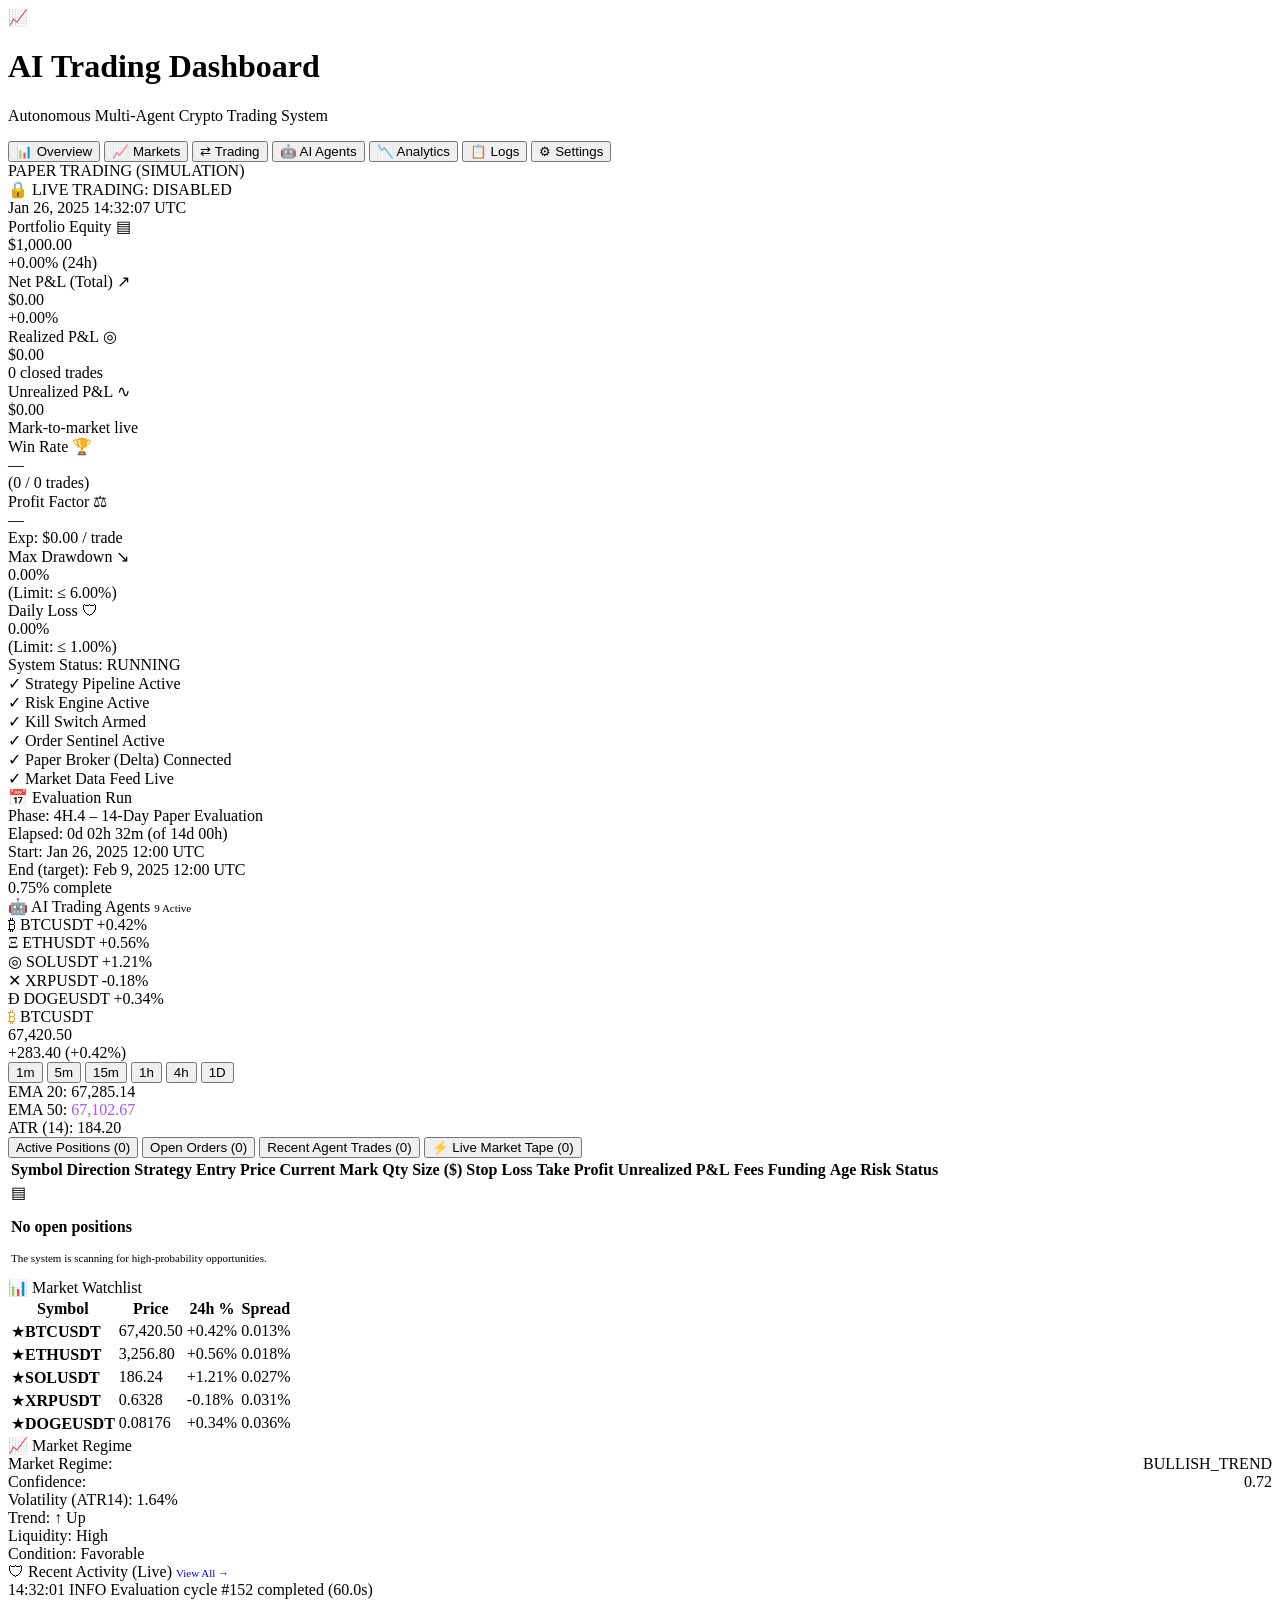
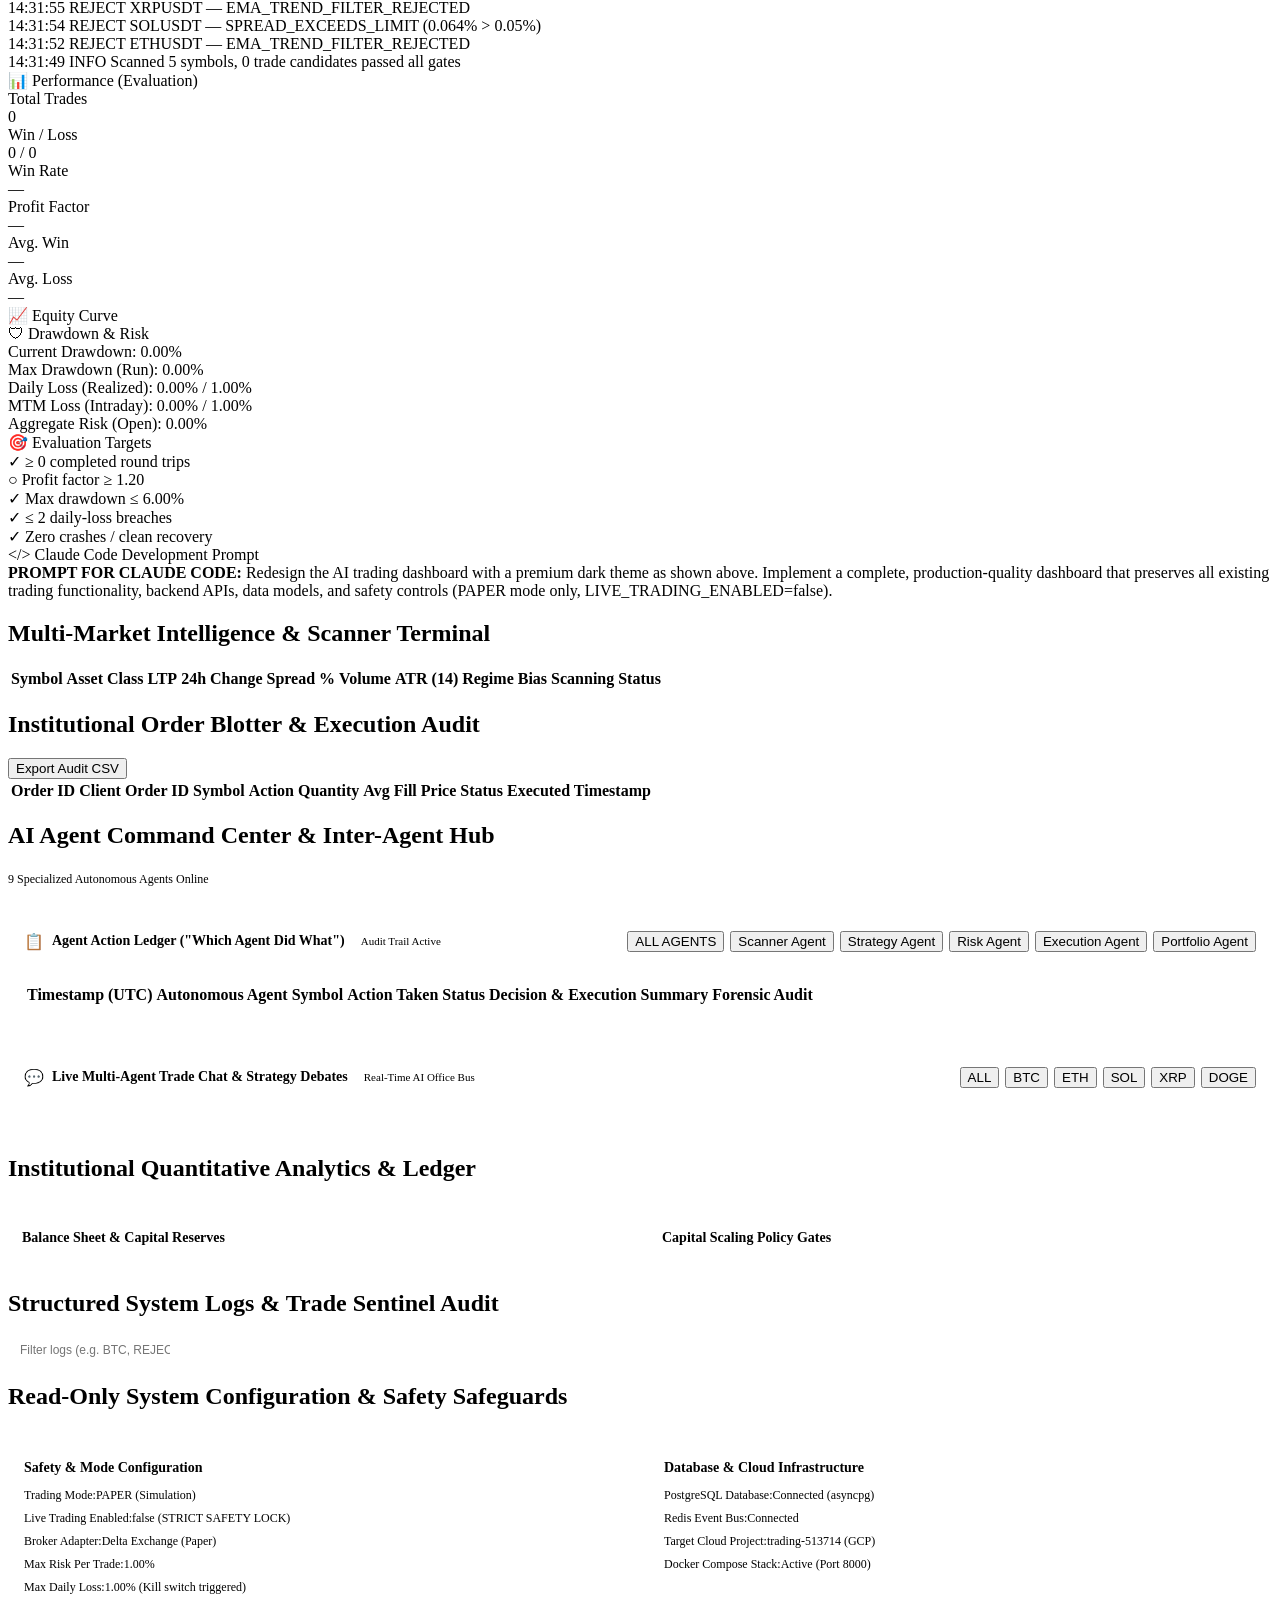
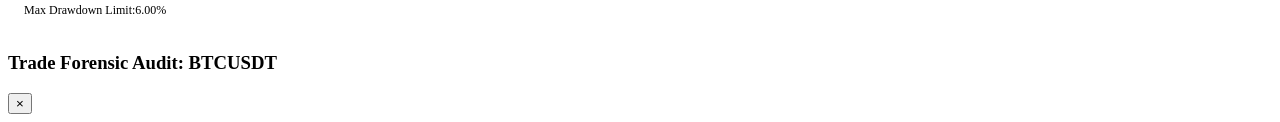
==== apps/dashboard/index.html @ 2ff3fbb0 "feat(agents): add Agent Action Ledger matrix showing which agent did what with forensic inspector" ====
<!DOCTYPE html>
<html lang="en">
<head>
  <meta charset="UTF-8">
  <meta name="viewport" content="width=device-width, initial-scale=1.0">
  <title>AI Trading Dashboard — Bloomberg Fintech Terminal</title>
  <link rel="preconnect" href="https://fonts.googleapis.com">
  <link rel="preconnect" href="https://fonts.gstatic.com" crossorigin>
  <link href="https://fonts.googleapis.com/css2?family=Outfit:wght@300;400;500;600;700;800&family=JetBrains+Mono:wght@400;500;600;700&display=swap" rel="stylesheet">
  <link rel="stylesheet" href="/static/style.css?v=4.0.0">
  <script src="/static/lightweight-charts.standalone.production.js"></script>
</head>
<body>

  <div class="terminal-container">

    <!-- 1. TOP NAVIGATION BAR -->
    <header class="top-navbar">
      <div class="brand-section">
        <div class="brand-icon">📈</div>
        <div class="brand-text">
          <h1>AI Trading Dashboard</h1>
          <p>Autonomous Multi-Agent Crypto Trading System</p>
        </div>
      </div>

      <nav class="nav-tabs">
        <button class="nav-tab active" data-tab="tab-overview">📊 Overview</button>
        <button class="nav-tab" data-tab="tab-markets">📈 Markets</button>
        <button class="nav-tab" data-tab="tab-trading">⇄ Trading</button>
        <button class="nav-tab" data-tab="tab-agents">🤖 AI Agents</button>
        <button class="nav-tab" data-tab="tab-analytics">📉 Analytics</button>
        <button class="nav-tab" data-tab="tab-logs">📋 Logs</button>
        <button class="nav-tab" data-tab="tab-settings">⚙ Settings</button>
      </nav>

      <div class="top-status-group">
        <div class="badge-safety-paper">
          <span class="status-dot green"></span>
          PAPER TRADING (SIMULATION)
        </div>
        <div class="badge-safety-live-disabled">
          🔒 LIVE TRADING: DISABLED
        </div>
        <div class="clock-display" id="utcClock">
          Jan 26, 2025 14:32:07 UTC
        </div>
      </div>
    </header>

    <!-- 2. TOP OVERVIEW METRICS ROW (8 KPI CARDS) -->
    <section class="metrics-row">
      <!-- 1. Portfolio Equity -->
      <div class="kpi-card">
        <div class="kpi-header">
          <span class="kpi-label">Portfolio Equity</span>
          <span class="kpi-icon text-green">▤</span>
        </div>
        <div class="kpi-value" id="kpiEquity">$1,000.00</div>
        <div class="kpi-subtext text-green" id="kpiEquityChange">+0.00% (24h)</div>
      </div>

      <!-- 2. Net P&L Total -->
      <div class="kpi-card">
        <div class="kpi-header">
          <span class="kpi-label">Net P&L (Total)</span>
          <span class="kpi-icon text-green">↗</span>
        </div>
        <div class="kpi-value text-green" id="kpiNetPnl">$0.00</div>
        <div class="kpi-subtext text-green" id="kpiNetPnlPct">+0.00%</div>
      </div>

      <!-- 3. Realized P&L -->
      <div class="kpi-card">
        <div class="kpi-header">
          <span class="kpi-label">Realized P&L</span>
          <span class="kpi-icon text-green">◎</span>
        </div>
        <div class="kpi-value" id="kpiRealizedPnl">$0.00</div>
        <div class="kpi-subtext" id="kpiClosedTradesCount">0 closed trades</div>
      </div>

      <!-- 4. Unrealized P&L -->
      <div class="kpi-card">
        <div class="kpi-header">
          <span class="kpi-label">Unrealized P&L</span>
          <span class="kpi-icon text-cyan">∿</span>
        </div>
        <div class="kpi-value" id="kpiUnrealizedPnl">$0.00</div>
        <div class="kpi-subtext" id="kpiMarkPriceFreshness">Mark-to-market live</div>
      </div>

      <!-- 5. Win Rate -->
      <div class="kpi-card">
        <div class="kpi-header">
          <span class="kpi-label">Win Rate</span>
          <span class="kpi-icon text-amber">🏆</span>
        </div>
        <div class="kpi-value" id="kpiWinRate">—</div>
        <div class="kpi-subtext" id="kpiWinLossRatio">(0 / 0 trades)</div>
      </div>

      <!-- 6. Profit Factor -->
      <div class="kpi-card">
        <div class="kpi-header">
          <span class="kpi-label">Profit Factor</span>
          <span class="kpi-icon text-cyan">⚖</span>
        </div>
        <div class="kpi-value" id="kpiProfitFactor">—</div>
        <div class="kpi-subtext" id="kpiExpectancy">Exp: $0.00 / trade</div>
      </div>

      <!-- 7. Max Drawdown -->
      <div class="kpi-card tint-red">
        <div class="kpi-header">
          <span class="kpi-label">Max Drawdown</span>
          <span class="kpi-icon text-red">↘</span>
        </div>
        <div class="kpi-value text-red" id="kpiMaxDrawdown">0.00%</div>
        <div class="kpi-subtext text-dim" id="kpiMaxDrawdownLimit">(Limit: ≤ 6.00%)</div>
      </div>

      <!-- 8. Daily Loss -->
      <div class="kpi-card tint-green">
        <div class="kpi-header">
          <span class="kpi-label">Daily Loss</span>
          <span class="kpi-icon text-green">🛡</span>
        </div>
        <div class="kpi-value text-green" id="kpiDailyLoss">0.00%</div>
        <div class="kpi-subtext text-dim" id="kpiDailyLossLimit">(Limit: ≤ 1.00%)</div>
      </div>
    </section>

    <!-- ======================================================================
         SCREEN 1: OVERVIEW TAB (BLOOMBERG MASTER TERMINAL)
         ====================================================================== -->
    <div id="tab-overview" class="module-screen active" style="padding:0; background:transparent; border:none;">
      
      <div class="workspace-grid">
        
        <!-- LEFT COLUMN -->
        <aside class="col-left">
          
          <!-- System Status Checklist -->
          <div class="panel-card">
            <div class="panel-header">
              <span class="panel-title">
                <span class="status-dot green"></span> System Status: <span class="text-green" id="lblSysStatus">RUNNING</span>
              </span>
            </div>
            <div class="checklist-group">
              <div class="check-item">
                <span class="check-label">✓ Strategy Pipeline</span>
                <span class="check-status text-green">Active</span>
              </div>
              <div class="check-item">
                <span class="check-label">✓ Risk Engine</span>
                <span class="check-status text-green">Active</span>
              </div>
              <div class="check-item">
                <span class="check-label">✓ Kill Switch</span>
                <span class="check-status text-green">Armed</span>
              </div>
              <div class="check-item">
                <span class="check-label">✓ Order Sentinel</span>
                <span class="check-status text-green">Active</span>
              </div>
              <div class="check-item">
                <span class="check-label">✓ Paper Broker (Delta)</span>
                <span class="check-status text-green">Connected</span>
              </div>
              <div class="check-item">
                <span class="check-label">✓ Market Data Feed</span>
                <span class="check-status text-green">Live</span>
              </div>
            </div>
          </div>

          <!-- Evaluation Run -->
          <div class="panel-card">
            <div class="panel-header">
              <span class="panel-title">📅 Evaluation Run</span>
            </div>
            <div class="eval-body">
              <div class="eval-metric-row">
                <span class="eval-label">Phase:</span>
                <span class="eval-val" id="evalPhase">4H.4 – 14-Day Paper Evaluation</span>
              </div>
              <div class="eval-metric-row">
                <span class="eval-label">Elapsed:</span>
                <span class="eval-val" id="evalElapsed">0d 02h 32m (of 14d 00h)</span>
              </div>
              <div class="eval-metric-row">
                <span class="eval-label">Start:</span>
                <span class="eval-val" id="evalStart">Jan 26, 2025 12:00 UTC</span>
              </div>
              <div class="eval-metric-row">
                <span class="eval-label">End (target):</span>
                <span class="eval-val" id="evalEnd">Feb 9, 2025 12:00 UTC</span>
              </div>
              <div class="progress-track">
                <div class="progress-fill" id="evalProgressBar" style="width: 0.75%;"></div>
              </div>
              <div class="progress-label" id="evalProgressLabel">0.75% complete</div>
            </div>
          </div>

          <!-- AI Trading Agents -->
          <div class="panel-card">
            <div class="panel-header">
              <span class="panel-title">🤖 AI Trading Agents</span>
              <span class="text-dim" style="font-size: 11px;" id="agentCountBadge">9 Active</span>
            </div>
            <div class="agents-mini-list" id="agentsMiniContainer">
              <!-- Rendered via JS -->
            </div>
          </div>

        </aside>

        <!-- CENTER COLUMN (CHART & POSITIONS) -->
        <main class="col-center">

          <!-- Ticker Selector Pills Bar -->
          <div class="ticker-pills-bar" id="tickerPillsBar">
            <div class="ticker-pill active" data-symbol="BTCUSDT">
              <span>₿ BTCUSDT</span>
              <span class="text-green">+0.42%</span>
            </div>
            <div class="ticker-pill" data-symbol="ETHUSDT">
              <span>Ξ ETHUSDT</span>
              <span class="text-green">+0.56%</span>
            </div>
            <div class="ticker-pill" data-symbol="SOLUSDT">
              <span>◎ SOLUSDT</span>
              <span class="text-green">+1.21%</span>
            </div>
            <div class="ticker-pill" data-symbol="XRPUSDT">
              <span>✕ XRPUSDT</span>
              <span class="text-red">-0.18%</span>
            </div>
            <div class="ticker-pill" data-symbol="DOGEUSDT">
              <span>Ð DOGEUSDT</span>
              <span class="text-green">+0.34%</span>
            </div>
          </div>

          <!-- Interactive Candlestick Chart Card -->
          <div class="chart-card">
            <div class="chart-header">
              <div class="chart-title-area">
                <div class="chart-symbol" id="chartSymbolDisplay">
                  <span style="color:#f59e0b;">₿</span> BTCUSDT
                </div>
                <div class="chart-price" id="chartLivePrice">67,420.50</div>
                <div class="chart-change" id="chartLiveChange">+283.40 (+0.42%)</div>
              </div>
              <div class="chart-controls">
                <div class="timeframe-group">
                  <button class="tf-btn" data-tf="1m">1m</button>
                  <button class="tf-btn active" data-tf="5m">5m</button>
                  <button class="tf-btn" data-tf="15m">15m</button>
                  <button class="tf-btn" data-tf="1h">1h</button>
                  <button class="tf-btn" data-tf="4h">4h</button>
                  <button class="tf-btn" data-tf="1d">1D</button>
                </div>
              </div>
            </div>

            <!-- Chart Technical Indicator Legend -->
            <div class="chart-legend">
              <div class="legend-item">
                <span class="legend-color" style="background:#06b6d4;"></span>
                <span>EMA 20:</span>
                <span class="text-cyan" id="legendEma20">67,285.14</span>
              </div>
              <div class="legend-item">
                <span class="legend-color" style="background:#a855f7;"></span>
                <span>EMA 50:</span>
                <span style="color:#a855f7;" id="legendEma50">67,102.67</span>
              </div>
              <div class="legend-item">
                <span>ATR (14):</span>
                <span class="text-muted" id="legendAtr14">184.20</span>
              </div>
            </div>

            <!-- Lightweight Charts Container -->
            <div id="candlestickChartContainer"></div>
          </div>

          <!-- Positions & Orders Tabbed Card -->
          <div class="trading-table-card">
            <div class="table-tabs-header">
              <div class="table-tabs">
                <button class="tab-btn active" data-subtab="positions">Active Positions (<span id="countActivePos">0</span>)</button>
                <button class="tab-btn" data-subtab="open-orders">Open Orders (<span id="countOpenOrders">0</span>)</button>
                <button class="tab-btn" data-subtab="recent-trades">Recent Agent Trades (<span id="countRecentTrades">0</span>)</button>
                <button class="tab-btn" data-subtab="market-trades">⚡ Live Market Tape (<span id="countMarketTrades">0</span>)</button>
              </div>
            </div>

            <div class="table-responsive">
              <!-- 1. Positions Subtab -->
              <div id="subtab-positions" class="subtab-content active">
                <table class="fintech-table">
                  <thead>
                    <tr>
                      <th>Symbol</th>
                      <th>Direction</th>
                      <th>Strategy</th>
                      <th>Entry Price</th>
                      <th>Current Mark</th>
                      <th>Qty</th>
                      <th>Size ($)</th>
                      <th>Stop Loss</th>
                      <th>Take Profit</th>
                      <th>Unrealized P&L</th>
                      <th>Fees</th>
                      <th>Funding</th>
                      <th>Age</th>
                      <th>Risk Status</th>
                    </tr>
                  </thead>
                  <tbody id="positionsTableBody">
                    <tr>
                      <td colspan="14">
                        <div class="empty-state">
                          <div class="empty-state-icon">▤</div>
                          <p><strong>No open positions</strong></p>
                          <p style="font-size:11px;">The system is scanning for high-probability opportunities.</p>
                        </div>
                      </td>
                    </tr>
                  </tbody>
                </table>
              </div>

              <!-- 2. Open Orders Subtab -->
              <div id="subtab-open-orders" class="subtab-content" style="display:none;">
                <table class="fintech-table">
                  <thead>
                    <tr>
                      <th>Order ID</th>
                      <th>Symbol</th>
                      <th>Type</th>
                      <th>Side</th>
                      <th>Quantity</th>
                      <th>Limit Price</th>
                      <th>Status</th>
                      <th>Time Placed</th>
                    </tr>
                  </thead>
                  <tbody id="openOrdersTableBody">
                    <tr><td colspan="8" style="text-align:center; padding:24px; color:var(--text-dim);">No open resting protective orders.</td></tr>
                  </tbody>
                </table>
              </div>

              <!-- 3. Recent Trades Subtab -->
              <div id="subtab-recent-trades" class="subtab-content" style="display:none;">
                <table class="fintech-table">
                  <thead>
                    <tr>
                      <th>Trade ID</th>
                      <th>Symbol</th>
                      <th>Side</th>
                      <th>Qty</th>
                      <th>Entry Price</th>
                      <th>Exit Price</th>
                      <th>Exit Reason</th>
                      <th>Net P&L</th>
                      <th>Completed Time</th>
                    </tr>
                  </thead>
                  <tbody id="recentTradesTableBody">
                    <!-- Populated via JS -->
                  </tbody>
                </table>
              </div>

              <!-- 4. Real-Time Market Trades Tape Subtab -->
              <div id="subtab-market-trades" class="subtab-content" style="display:none;">
                <table class="fintech-table">
                  <thead>
                    <tr>
                      <th>Time (UTC)</th>
                      <th>Symbol</th>
                      <th>Side</th>
                      <th>Trade Price ($)</th>
                      <th>Quantity</th>
                      <th>Trade Value ($)</th>
                      <th>Exchange ID</th>
                    </tr>
                  </thead>
                  <tbody id="marketTradesTableBody">
                    <!-- Streamed in real-time -->
                  </tbody>
                </table>
              </div>
            </div>
          </div>

        </main>

        <!-- RIGHT COLUMN (WATCHLIST, REGIME, LIVE STREAM) -->
        <aside class="col-right">

          <!-- Market Watchlist -->
          <div class="panel-card">
            <div class="panel-header">
              <span class="panel-title">📊 Market Watchlist</span>
            </div>
            <table class="watchlist-table">
              <thead>
                <tr>
                  <th>Symbol</th>
                  <th>Price</th>
                  <th>24h %</th>
                  <th>Spread</th>
                </tr>
              </thead>
              <tbody id="watchlistTableBody">
                <tr data-symbol="BTCUSDT">
                  <td><span class="star-icon">★</span><strong>BTCUSDT</strong></td>
                  <td id="watchPriceBTC">67,420.50</td>
                  <td class="text-green" id="watchChangeBTC">+0.42%</td>
                  <td class="text-dim">0.013%</td>
                </tr>
                <tr data-symbol="ETHUSDT">
                  <td><span class="star-icon">★</span><strong>ETHUSDT</strong></td>
                  <td id="watchPriceETH">3,256.80</td>
                  <td class="text-green" id="watchChangeETH">+0.56%</td>
                  <td class="text-dim">0.018%</td>
                </tr>
                <tr data-symbol="SOLUSDT">
                  <td><span class="star-icon">★</span><strong>SOLUSDT</strong></td>
                  <td id="watchPriceSOL">186.24</td>
                  <td class="text-green" id="watchChangeSOL">+1.21%</td>
                  <td class="text-dim">0.027%</td>
                </tr>
                <tr data-symbol="XRPUSDT">
                  <td><span class="star-icon">★</span><strong>XRPUSDT</strong></td>
                  <td id="watchPriceXRP">0.6328</td>
                  <td class="text-red" id="watchChangeXRP">-0.18%</td>
                  <td class="text-dim">0.031%</td>
                </tr>
                <tr data-symbol="DOGEUSDT">
                  <td><span class="star-icon">★</span><strong>DOGEUSDT</strong></td>
                  <td id="watchPriceDOGE">0.08176</td>
                  <td class="text-green" id="watchChangeDOGE">+0.34%</td>
                  <td class="text-dim">0.036%</td>
                </tr>
              </tbody>
            </table>
          </div>

          <!-- Market Regime -->
          <div class="panel-card">
            <div class="panel-header">
              <span class="panel-title">📈 Market Regime</span>
            </div>
            <div class="regime-body">
              <div style="display:flex; justify-content:space-between; align-items:center;">
                <span class="eval-label">Market Regime:</span>
                <span class="regime-badge" id="regimeBadge">BULLISH_TREND</span>
              </div>
              <div style="display:flex; justify-content:space-between; align-items:center;">
                <span class="eval-label">Confidence:</span>
                <span class="eval-val" id="regimeConfidence">0.72</span>
              </div>
              <div class="regime-grid">
                <div class="regime-stat">
                  <span class="regime-stat-lbl">Volatility (ATR14):</span>
                  <span class="regime-stat-val" id="regimeVolatility">1.64%</span>
                </div>
                <div class="regime-stat">
                  <span class="regime-stat-lbl">Trend:</span>
                  <span class="regime-stat-val text-green" id="regimeTrend">↑ Up</span>
                </div>
                <div class="regime-stat">
                  <span class="regime-stat-lbl">Liquidity:</span>
                  <span class="regime-stat-val" id="regimeLiquidity">High</span>
                </div>
                <div class="regime-stat">
                  <span class="regime-stat-lbl">Condition:</span>
                  <span class="regime-stat-val text-green" id="regimeCondition">Favorable</span>
                </div>
              </div>
            </div>
          </div>

          <!-- Recent Activity (Live) -->
          <div class="panel-card">
            <div class="panel-header">
              <span class="panel-title">🛡 Recent Activity (Live)</span>
              <a href="#" class="text-cyan" style="font-size:11px; text-decoration:none;" id="btnViewAllActivity">View All →</a>
            </div>
            <div class="activity-stream" id="recentActivityStream">
              <div class="activity-item">
                <span class="activity-time">14:32:01</span>
                <span class="activity-tag info">INFO</span>
                <span class="activity-msg">Evaluation cycle #152 completed (60.0s)</span>
              </div>
              <div class="activity-item">
                <span class="activity-time">14:31:55</span>
                <span class="activity-tag reject">REJECT</span>
                <span class="activity-msg">XRPUSDT — EMA_TREND_FILTER_REJECTED</span>
              </div>
              <div class="activity-item">
                <span class="activity-time">14:31:54</span>
                <span class="activity-tag reject">REJECT</span>
                <span class="activity-msg">SOLUSDT — SPREAD_EXCEEDS_LIMIT (0.064% > 0.05%)</span>
              </div>
              <div class="activity-item">
                <span class="activity-time">14:31:52</span>
                <span class="activity-tag reject">REJECT</span>
                <span class="activity-msg">ETHUSDT — EMA_TREND_FILTER_REJECTED</span>
              </div>
              <div class="activity-item">
                <span class="activity-time">14:31:49</span>
                <span class="activity-tag info">INFO</span>
                <span class="activity-msg">Scanned 5 symbols, 0 trade candidates passed all gates</span>
              </div>
            </div>
          </div>

        </aside>

      </div>

      <!-- BOTTOM ROW (4 METRIC & EVALUATION CARDS) -->
      <section class="bottom-grid">
        
        <!-- 1. Performance (Evaluation) -->
        <div class="panel-card">
          <div class="panel-header">
            <span class="panel-title">📊 Performance (Evaluation)</span>
          </div>
          <div class="bottom-stat-grid">
            <div class="bottom-stat-box">
              <div class="bottom-stat-lbl">Total Trades</div>
              <div class="bottom-stat-val" id="perfTotalTrades">0</div>
            </div>
            <div class="bottom-stat-box">
              <div class="bottom-stat-lbl">Win / Loss</div>
              <div class="bottom-stat-val" id="perfWinLoss">0 / 0</div>
            </div>
            <div class="bottom-stat-box">
              <div class="bottom-stat-lbl">Win Rate</div>
              <div class="bottom-stat-val" id="perfWinRate">—</div>
            </div>
            <div class="bottom-stat-box">
              <div class="bottom-stat-lbl">Profit Factor</div>
              <div class="bottom-stat-val" id="perfProfitFactor">—</div>
            </div>
            <div class="bottom-stat-box">
              <div class="bottom-stat-lbl">Avg. Win</div>
              <div class="bottom-stat-val" id="perfAvgWin">—</div>
            </div>
            <div class="bottom-stat-box">
              <div class="bottom-stat-lbl">Avg. Loss</div>
              <div class="bottom-stat-val" id="perfAvgLoss">—</div>
            </div>
          </div>
        </div>

        <!-- 2. Equity Curve -->
        <div class="panel-card">
          <div class="panel-header">
            <span class="panel-title">📈 Equity Curve</span>
          </div>
          <div id="equityCurveContainer"></div>
        </div>

        <!-- 3. Drawdown & Risk -->
        <div class="panel-card">
          <div class="panel-header">
            <span class="panel-title">🛡 Drawdown & Risk</span>
          </div>
          <div class="risk-breakdown-list">
            <div class="risk-row">
              <span class="eval-label">Current Drawdown:</span>
              <span class="risk-val text-green" id="riskCurrentDd">0.00%</span>
            </div>
            <div class="risk-row">
              <span class="eval-label">Max Drawdown (Run):</span>
              <span class="risk-val text-green" id="riskMaxDd">0.00%</span>
            </div>
            <div class="risk-row">
              <span class="eval-label">Daily Loss (Realized):</span>
              <span class="risk-val text-green" id="riskDailyRealized">0.00% / 1.00%</span>
            </div>
            <div class="risk-row">
              <span class="eval-label">MTM Loss (Intraday):</span>
              <span class="risk-val text-green" id="riskMtmIntraday">0.00% / 1.00%</span>
            </div>
            <div class="risk-row">
              <span class="eval-label">Aggregate Risk (Open):</span>
              <span class="risk-val" id="riskAggregateOpen">0.00%</span>
            </div>
          </div>
        </div>

        <!-- 4. Evaluation Targets -->
        <div class="panel-card">
          <div class="panel-header">
            <span class="panel-title">🎯 Evaluation Targets</span>
          </div>
          <div class="targets-checklist">
            <div class="target-row">
              <span class="circle-check pass">✓</span>
              <span>≥ 0 completed round trips</span>
            </div>
            <div class="target-row">
              <span class="circle-check pending">○</span>
              <span>Profit factor ≥ 1.20</span>
            </div>
            <div class="target-row">
              <span class="circle-check pass">✓</span>
              <span>Max drawdown ≤ 6.00%</span>
            </div>
            <div class="target-row">
              <span class="circle-check pass">✓</span>
              <span>≤ 2 daily-loss breaches</span>
            </div>
            <div class="target-row">
              <span class="circle-check pass">✓</span>
              <span>Zero crashes / clean recovery</span>
            </div>
          </div>
        </div>

      </section>

      <!-- Bottom Claude Code Prompt Reference Box -->
      <div class="prompt-box">
        <div class="prompt-icon-area">
          <span>&lt;/&gt;</span>
          <span>Claude Code Development Prompt</span>
        </div>
        <div class="prompt-text">
          <strong>PROMPT FOR CLAUDE CODE:</strong> Redesign the AI trading dashboard with a premium dark theme as shown above. Implement a complete, production-quality dashboard that preserves all existing trading functionality, backend APIs, data models, and safety controls (PAPER mode only, LIVE_TRADING_ENABLED=false).
        </div>
      </div>

    </div>

    <!-- ======================================================================
         SCREEN 2: MARKETS TAB
         ====================================================================== -->
    <div id="tab-markets" class="module-screen">
      <div class="module-header">
        <h2>Multi-Market Intelligence & Scanner Terminal</h2>
      </div>
      <div class="table-responsive">
        <table class="fintech-table" id="fullMarketsTable">
          <thead>
            <tr>
              <th>Symbol</th>
              <th>Asset Class</th>
              <th>LTP</th>
              <th>24h Change</th>
              <th>Spread %</th>
              <th>Volume</th>
              <th>ATR (14)</th>
              <th>Regime Bias</th>
              <th>Scanning Status</th>
            </tr>
          </thead>
          <tbody id="fullMarketsTableBody">
            <!-- Populated via JS -->
          </tbody>
        </table>
      </div>
    </div>

    <!-- ======================================================================
         SCREEN 3: TRADING & EXECUTION TAB
         ====================================================================== -->
    <div id="tab-trading" class="module-screen">
      <div class="module-header">
        <h2>Institutional Order Blotter & Execution Audit</h2>
        <button class="nav-tab active" id="btnExportOrdersCsv">Export Audit CSV</button>
      </div>
      <div class="table-responsive">
        <table class="fintech-table" id="fullOrdersTable">
          <thead>
            <tr>
              <th>Order ID</th>
              <th>Client Order ID</th>
              <th>Symbol</th>
              <th>Action</th>
              <th>Quantity</th>
              <th>Avg Fill Price</th>
              <th>Status</th>
              <th>Executed Timestamp</th>
            </tr>
          </thead>
          <tbody id="fullOrdersTableBody">
            <!-- Populated via JS -->
          </tbody>
        </table>
      </div>
    </div>

    <!-- ======================================================================
         SCREEN 4: AI AGENTS COMMAND CENTER TAB
         ====================================================================== -->
    <div id="tab-agents" class="module-screen">
      <div class="module-header">
        <h2>AI Agent Command Center & Inter-Agent Hub</h2>
        <span class="text-cyan" style="font-size:12px;">9 Specialized Autonomous Agents Online</span>
      </div>
      <div style="display:grid; grid-template-columns: repeat(3, 1fr); gap:14px;" id="agentsDetailedGrid">
        <!-- Rendered via JS -->
      </div>

      <!-- Agent Action Audit Ledger: Exactly Which Agent Did What -->
      <div class="panel-card" style="margin-top:16px; padding:16px;">
        <div style="display:flex; justify-content:space-between; align-items:center; margin-bottom:12px; border-bottom:1px solid var(--border-subtle); padding-bottom:8px; flex-wrap:wrap; gap:8px;">
          <div style="display:flex; align-items:center; gap:8px;">
            <span style="font-size:16px;">📋</span>
            <h3 style="font-size:14px; font-weight:700;">Agent Action Ledger ("Which Agent Did What")</h3>
            <span class="status-dot green"></span>
            <span class="text-cyan" style="font-size:11px;" id="agentActionCountBadge">Audit Trail Active</span>
          </div>
          <div style="display:flex; gap:6px; flex-wrap:wrap;" id="agentTypeFilter">
            <button class="tf-btn active" data-agent-filter="ALL">ALL AGENTS</button>
            <button class="tf-btn" data-agent-filter="Scanner">Scanner Agent</button>
            <button class="tf-btn" data-agent-filter="Strategy">Strategy Agent</button>
            <button class="tf-btn" data-agent-filter="Risk">Risk Agent</button>
            <button class="tf-btn" data-agent-filter="Execution">Execution Agent</button>
            <button class="tf-btn" data-agent-filter="Portfolio">Portfolio Agent</button>
          </div>
        </div>

        <div class="table-responsive">
          <table class="fintech-table">
            <thead>
              <tr>
                <th>Timestamp (UTC)</th>
                <th>Autonomous Agent</th>
                <th>Symbol</th>
                <th>Action Taken</th>
                <th>Status</th>
                <th>Decision & Execution Summary</th>
                <th>Forensic Audit</th>
              </tr>
            </thead>
            <tbody id="agentActionsTableBody">
              <!-- Populated dynamically via JS -->
            </tbody>
          </table>
        </div>
      </div>

      <!-- Live Multi-Agent Trade Chat & Debate Terminal -->
      <div class="panel-card" style="margin-top:16px; padding:16px;">
        <div style="display:flex; justify-content:space-between; align-items:center; margin-bottom:12px; border-bottom:1px solid var(--border-subtle); padding-bottom:8px;">
          <div style="display:flex; align-items:center; gap:8px;">
            <span style="font-size:16px;">💬</span>
            <h3 style="font-size:14px; font-weight:700;">Live Multi-Agent Trade Chat & Strategy Debates</h3>
            <span class="status-dot green"></span>
            <span class="text-green" style="font-size:11px;">Real-Time AI Office Bus</span>
          </div>
          <div style="display:flex; gap:6px;" id="chatSymbolFilter">
            <button class="tf-btn active" data-chat-filter="ALL">ALL</button>
            <button class="tf-btn" data-chat-filter="BTC">BTC</button>
            <button class="tf-btn" data-chat-filter="ETH">ETH</button>
            <button class="tf-btn" data-chat-filter="SOL">SOL</button>
            <button class="tf-btn" data-chat-filter="XRP">XRP</button>
            <button class="tf-btn" data-chat-filter="DOGE">DOGE</button>
          </div>
        </div>
        <div class="activity-stream" id="agentChatStream" style="max-height: 520px; overflow-y:auto; display:flex; flex-direction:column; gap:10px;">
          <!-- Populated dynamically via JS with real agent decisions -->
        </div>
      </div>
    </div>

    <!-- ======================================================================
         SCREEN 5: ANALYTICS & CAPITAL TAB
         ====================================================================== -->
    <div id="tab-analytics" class="module-screen">
      <div class="module-header">
        <h2>Institutional Quantitative Analytics & Ledger</h2>
      </div>
      <div style="display:grid; grid-template-columns: 1fr 1fr; gap:16px; margin-bottom:16px;">
        <div class="panel-card" style="padding:14px;">
          <h3 style="font-size:14px; margin-bottom:10px;">Balance Sheet & Capital Reserves</h3>
          <div id="analyticsBalanceSheetList" style="font-size:12px; display:flex; flex-direction:column; gap:6px;">
            <!-- Rendered via JS -->
          </div>
        </div>
        <div class="panel-card" style="padding:14px;">
          <h3 style="font-size:14px; margin-bottom:10px;">Capital Scaling Policy Gates</h3>
          <div id="analyticsScalingGates" style="font-size:12px; display:flex; flex-direction:column; gap:6px;">
            <!-- Rendered via JS -->
          </div>
        </div>
      </div>
    </div>

    <!-- ======================================================================
         SCREEN 6: LOGS & AUDIT TRAIL TAB
         ====================================================================== -->
    <div id="tab-logs" class="module-screen">
      <div class="module-header">
        <h2>Structured System Logs & Trade Sentinel Audit</h2>
        <div style="display:flex; gap:8px;">
          <input type="text" id="logSearchInput" placeholder="Filter logs (e.g. BTC, REJECT)..." style="background:var(--bg-card-inset); border:1px solid var(--border-subtle); color:#fff; padding:6px 12px; border-radius:4px; font-size:12px;">
        </div>
      </div>
      <div class="activity-stream" id="fullLogStream" style="max-height: 550px;">
        <!-- Populated via JS -->
      </div>
    </div>

    <!-- ======================================================================
         SCREEN 7: SETTINGS & SYSTEM HEALTH TAB
         ====================================================================== -->
    <div id="tab-settings" class="module-screen">
      <div class="module-header">
        <h2>Read-Only System Configuration & Safety Safeguards</h2>
      </div>
      <div style="display:grid; grid-template-columns: 1fr 1fr; gap:16px;">
        <div class="panel-card" style="padding:16px;">
          <h3 style="font-size:14px; margin-bottom:12px; color:var(--accent-cyan);">Safety & Mode Configuration</h3>
          <div style="display:flex; flex-direction:column; gap:8px; font-size:12px;">
            <div class="risk-row"><span class="eval-label">Trading Mode:</span><span class="risk-val text-green">PAPER (Simulation)</span></div>
            <div class="risk-row"><span class="eval-label">Live Trading Enabled:</span><span class="risk-val text-red">false (STRICT SAFETY LOCK)</span></div>
            <div class="risk-row"><span class="eval-label">Broker Adapter:</span><span class="risk-val" id="cfgBroker">Delta Exchange (Paper)</span></div>
            <div class="risk-row"><span class="eval-label">Max Risk Per Trade:</span><span class="risk-val">1.00%</span></div>
            <div class="risk-row"><span class="eval-label">Max Daily Loss:</span><span class="risk-val">1.00% (Kill switch triggered)</span></div>
            <div class="risk-row"><span class="eval-label">Max Drawdown Limit:</span><span class="risk-val">6.00%</span></div>
          </div>
        </div>
        <div class="panel-card" style="padding:16px;">
          <h3 style="font-size:14px; margin-bottom:12px; color:var(--accent-cyan);">Database & Cloud Infrastructure</h3>
          <div style="display:flex; flex-direction:column; gap:8px; font-size:12px;">
            <div class="risk-row"><span class="eval-label">PostgreSQL Database:</span><span class="risk-val text-green" id="cfgDbStatus">Connected (asyncpg)</span></div>
            <div class="risk-row"><span class="eval-label">Redis Event Bus:</span><span class="risk-val text-green" id="cfgRedisStatus">Connected</span></div>
            <div class="risk-row"><span class="eval-label">Target Cloud Project:</span><span class="risk-val">trading-513714 (GCP)</span></div>
            <div class="risk-row"><span class="eval-label">Docker Compose Stack:</span><span class="risk-val text-green">Active (Port 8000)</span></div>
          </div>
        </div>
      </div>
    </div>

  </div>

  <!-- TRADE DETAILS FORENSIC MODAL -->
  <div class="modal-overlay" id="tradeDetailModal">
    <div class="modal-content">
      <div class="modal-header">
        <h3 id="modalTradeTitle">Trade Forensic Audit: BTCUSDT</h3>
        <button class="close-btn" id="modalCloseBtn">&times;</button>
      </div>
      <div id="modalTradeContent" style="font-size:12.5px; line-height:1.6; display:flex; flex-direction:column; gap:10px;">
        <!-- Filled dynamically on click -->
      </div>
    </div>
  </div>

  <script src="/static/app.js?v=4.0.0"></script>
</body>
</html>
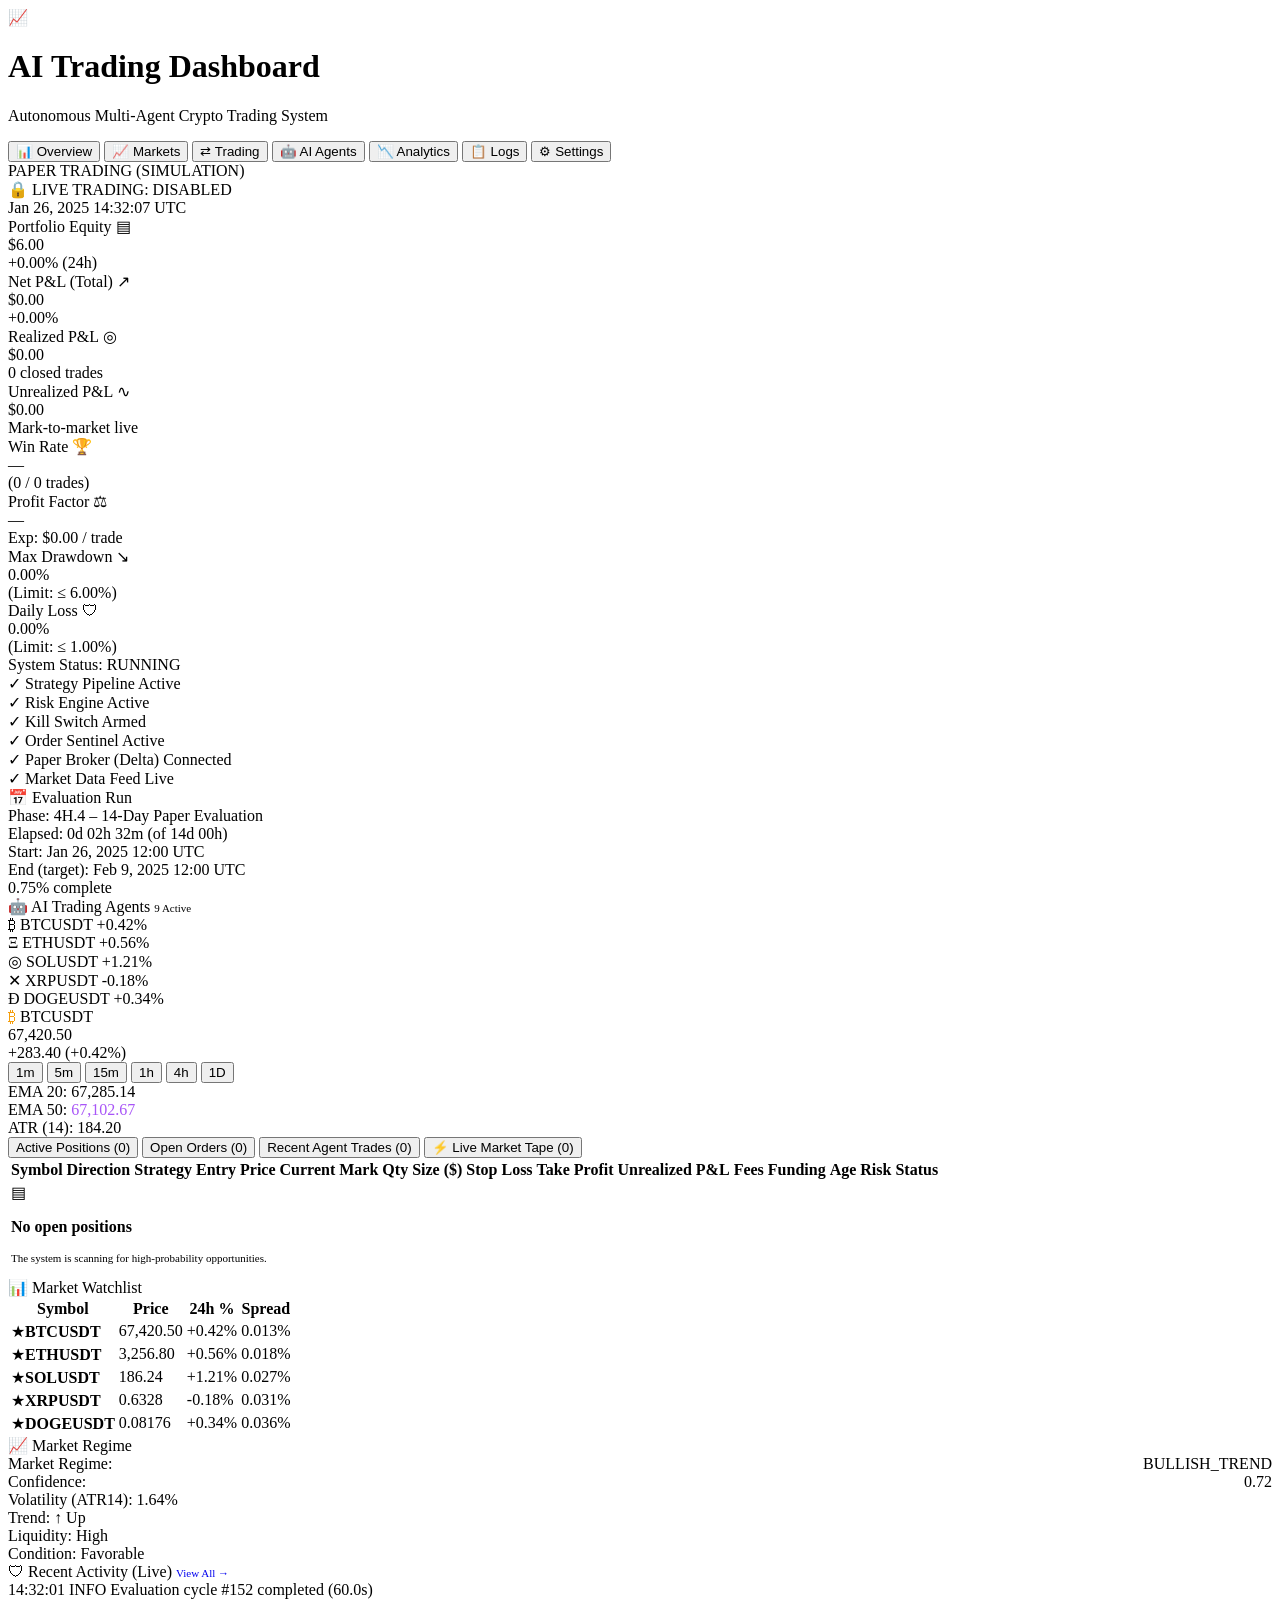
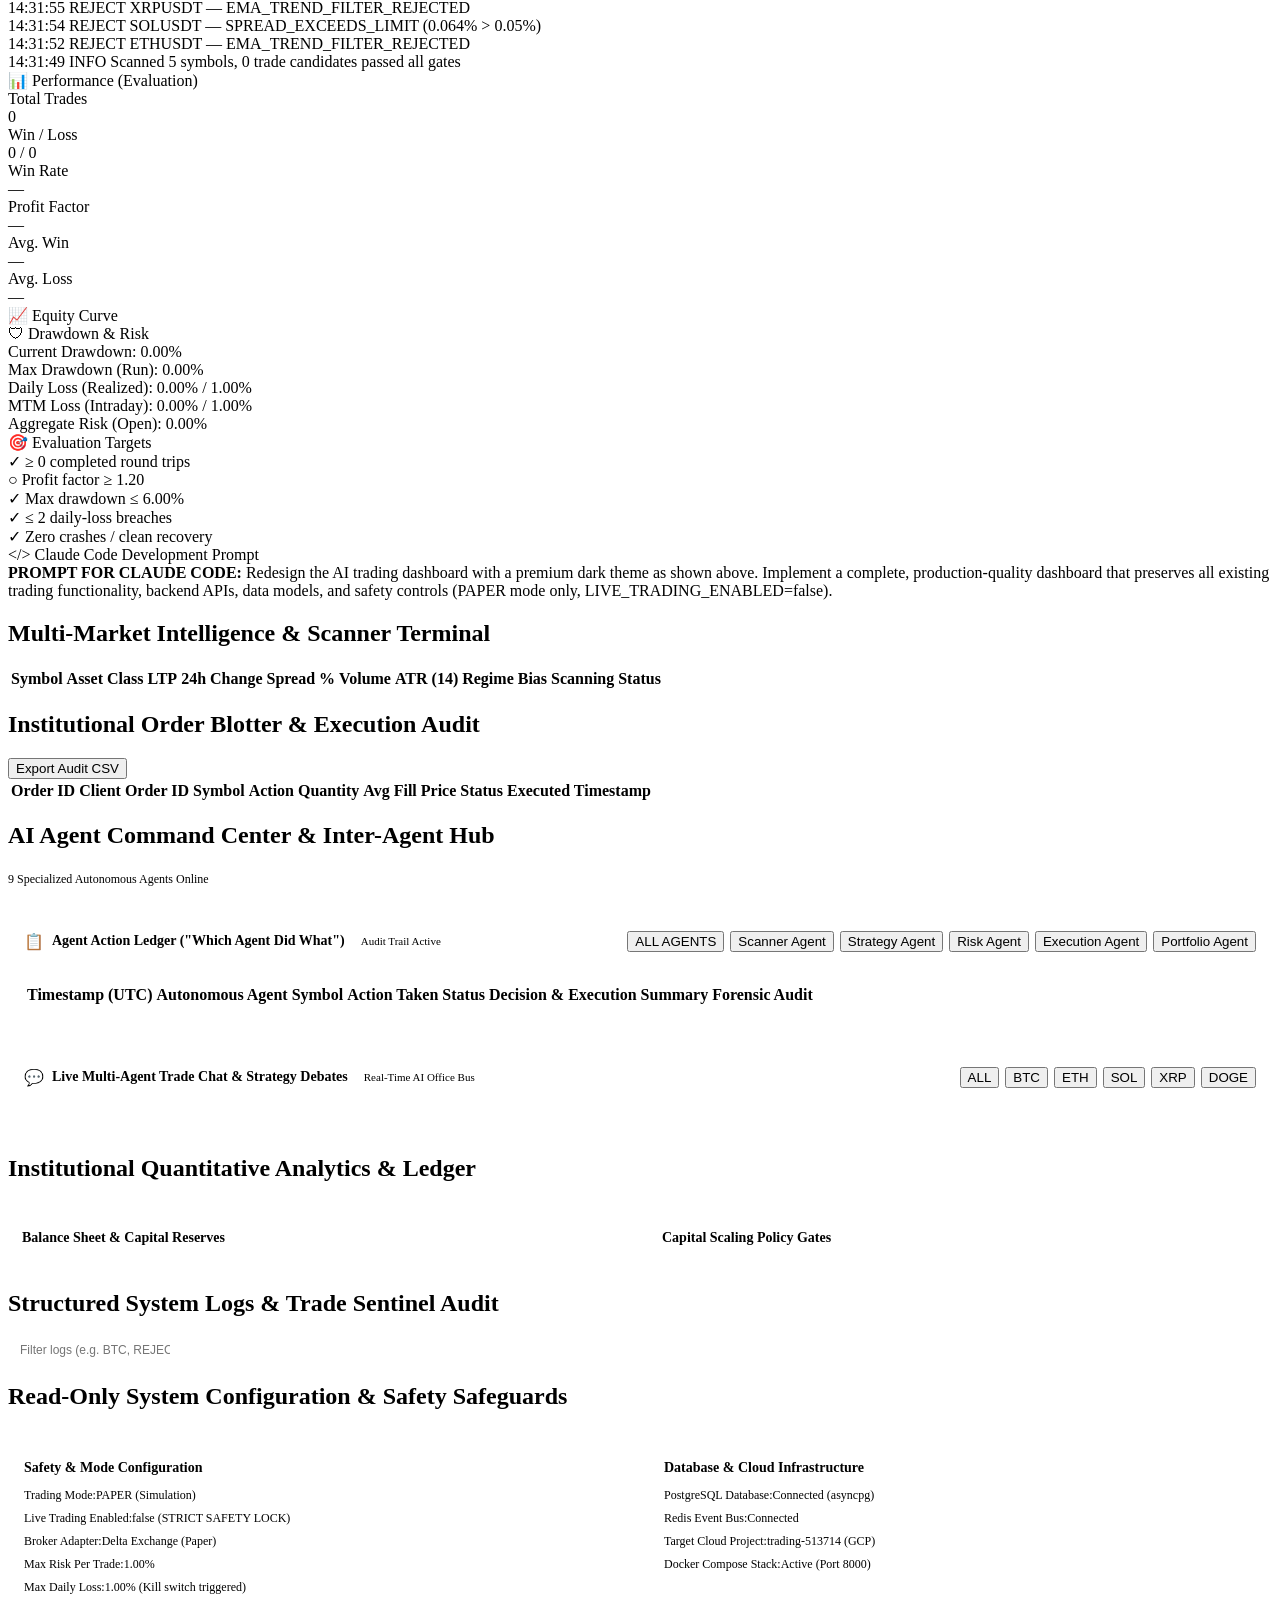
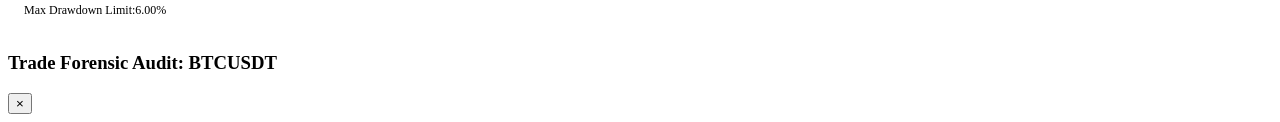
==== commit 137c137e: "fix(capital): calibrate bootstrap capital to 6.0 USD and reset paper broker state" ====
--- a/apps/dashboard/index.html
+++ b/apps/dashboard/index.html
@@ -56,7 +56,7 @@
           <span class="kpi-label">Portfolio Equity</span>
           <span class="kpi-icon text-green">▤</span>
         </div>
-        <div class="kpi-value" id="kpiEquity">$1,000.00</div>
+        <div class="kpi-value" id="kpiEquity">$6.00</div>
         <div class="kpi-subtext text-green" id="kpiEquityChange">+0.00% (24h)</div>
       </div>
 
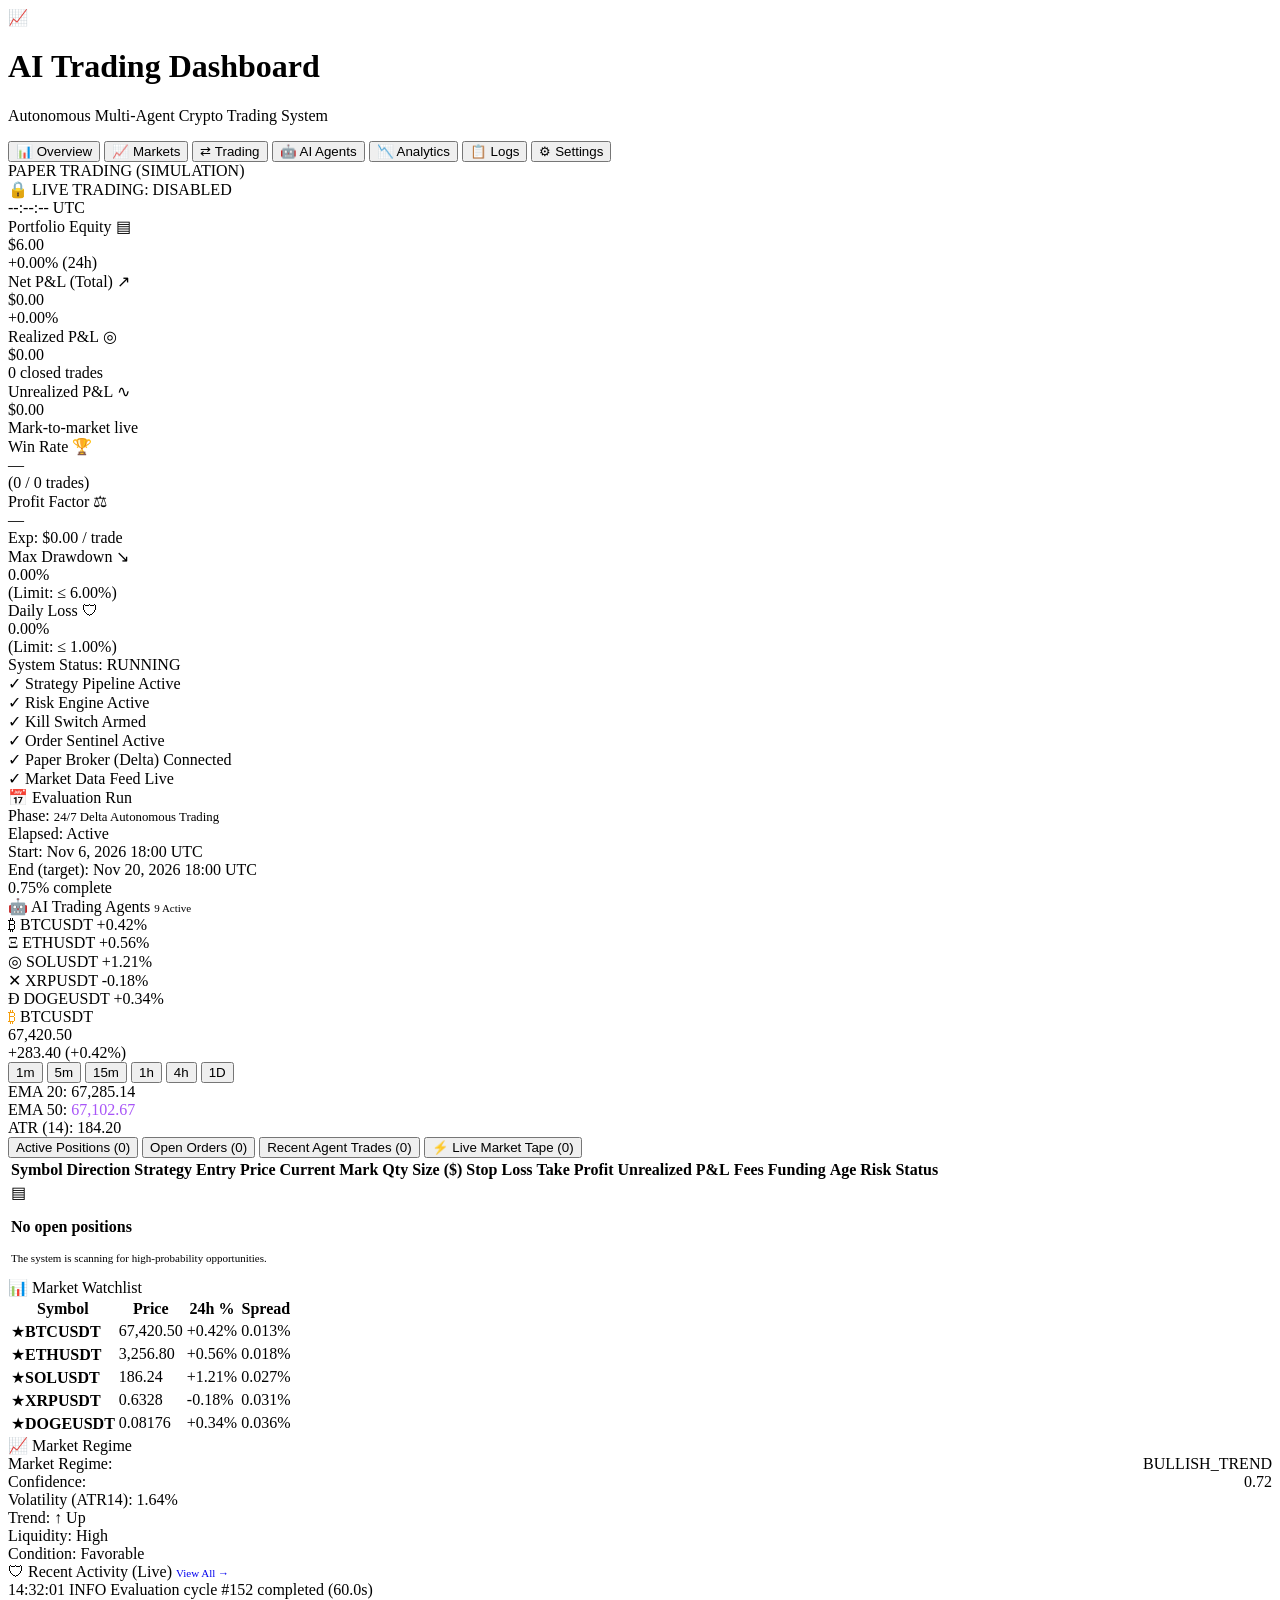
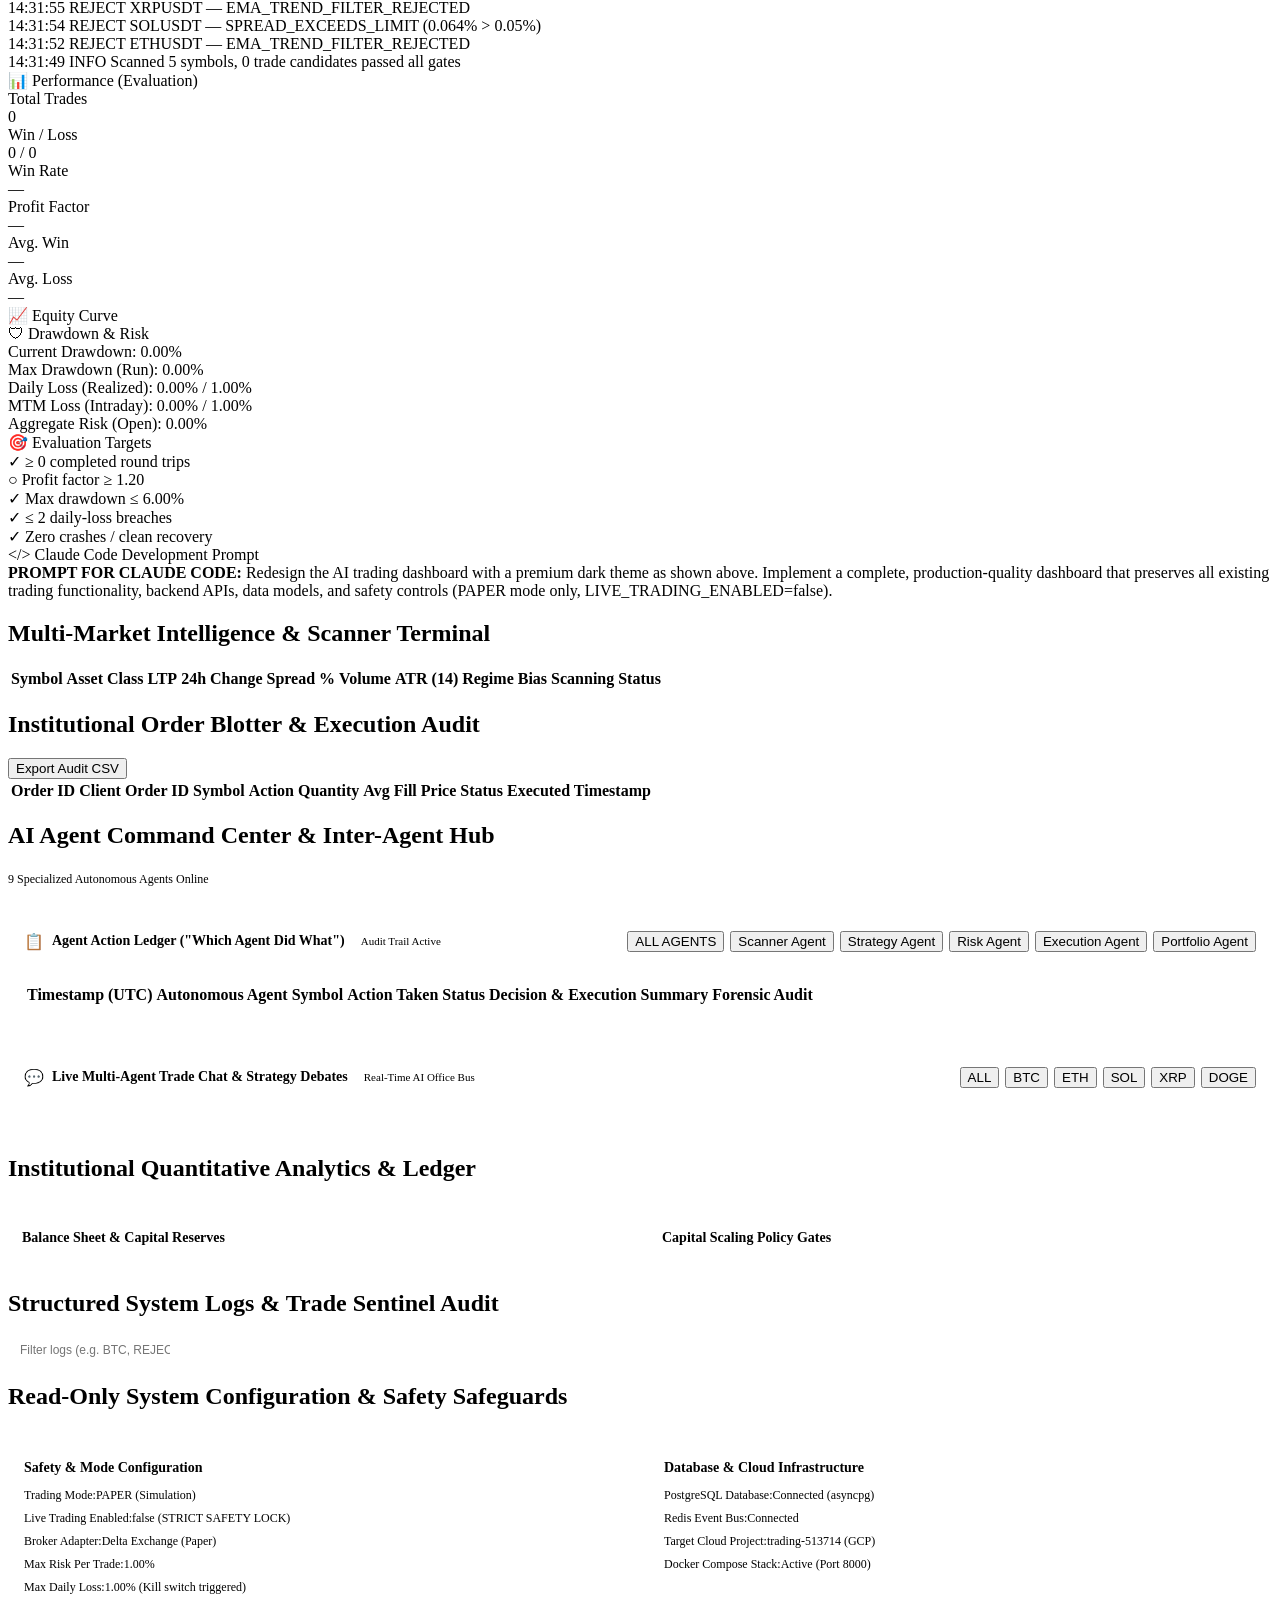
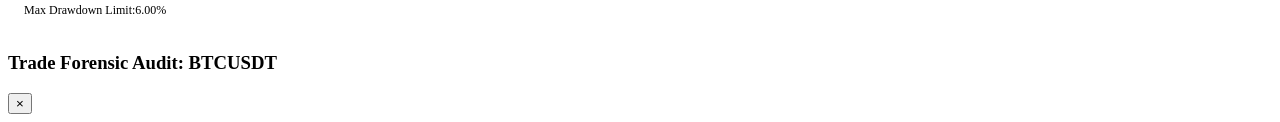
==== commit 9176800a: "fix(dashboard): update evaluation run labels and dynamic timestamps" ====
--- a/apps/dashboard/index.html
+++ b/apps/dashboard/index.html
@@ -43,7 +43,7 @@
           🔒 LIVE TRADING: DISABLED
         </div>
         <div class="clock-display" id="utcClock">
-          Jan 26, 2025 14:32:07 UTC
+          --:--:-- UTC
         </div>
       </div>
     </header>
@@ -184,19 +184,19 @@
             <div class="eval-body">
               <div class="eval-metric-row">
                 <span class="eval-label">Phase:</span>
-                <span class="eval-val" id="evalPhase">4H.4 – 14-Day Paper Evaluation</span>
+                <span class="eval-val" id="evalPhase" style="font-size: 0.8rem; white-space: normal;">24/7 Delta Autonomous Trading</span>
               </div>
               <div class="eval-metric-row">
                 <span class="eval-label">Elapsed:</span>
-                <span class="eval-val" id="evalElapsed">0d 02h 32m (of 14d 00h)</span>
+                <span class="eval-val" id="evalElapsed">Active</span>
               </div>
               <div class="eval-metric-row">
                 <span class="eval-label">Start:</span>
-                <span class="eval-val" id="evalStart">Jan 26, 2025 12:00 UTC</span>
+                <span class="eval-val" id="evalStart">Nov 6, 2026 18:00 UTC</span>
               </div>
               <div class="eval-metric-row">
                 <span class="eval-label">End (target):</span>
-                <span class="eval-val" id="evalEnd">Feb 9, 2025 12:00 UTC</span>
+                <span class="eval-val" id="evalEnd">Nov 20, 2026 18:00 UTC</span>
               </div>
               <div class="progress-track">
                 <div class="progress-fill" id="evalProgressBar" style="width: 0.75%;"></div>
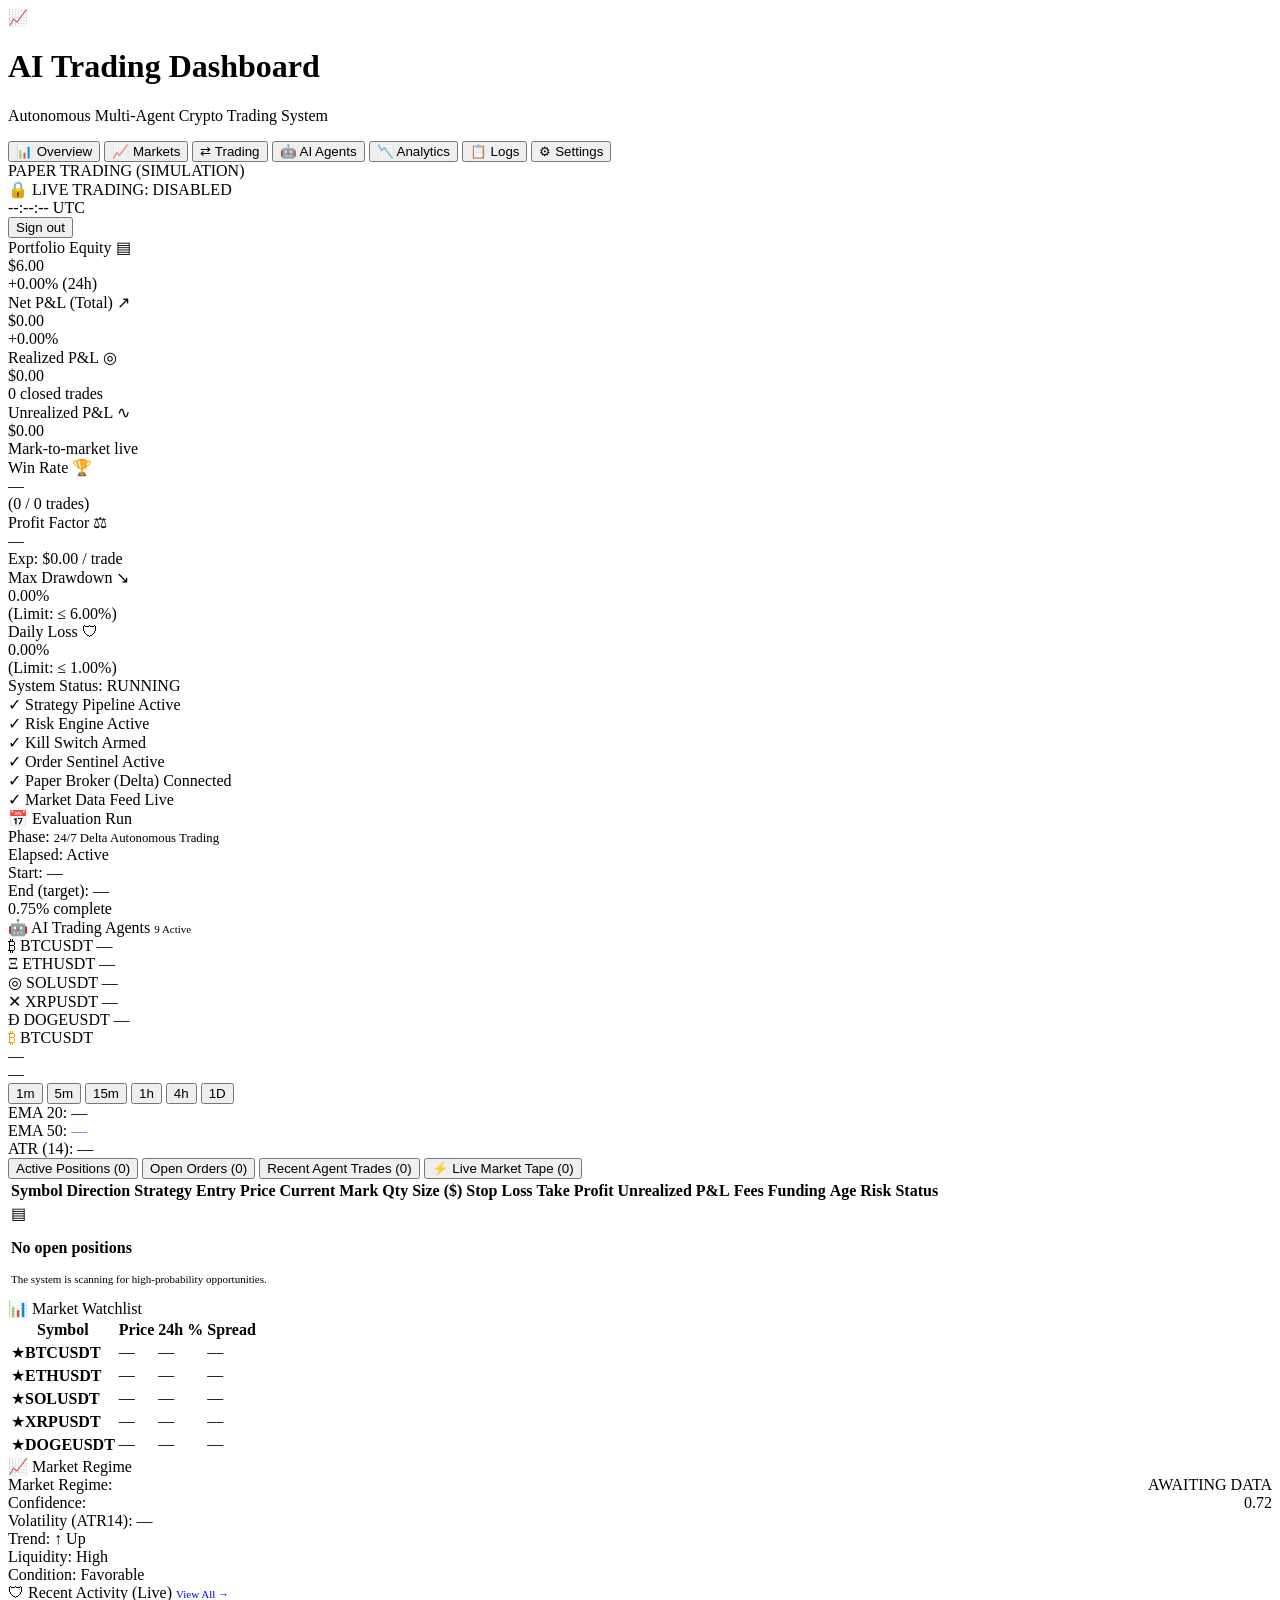
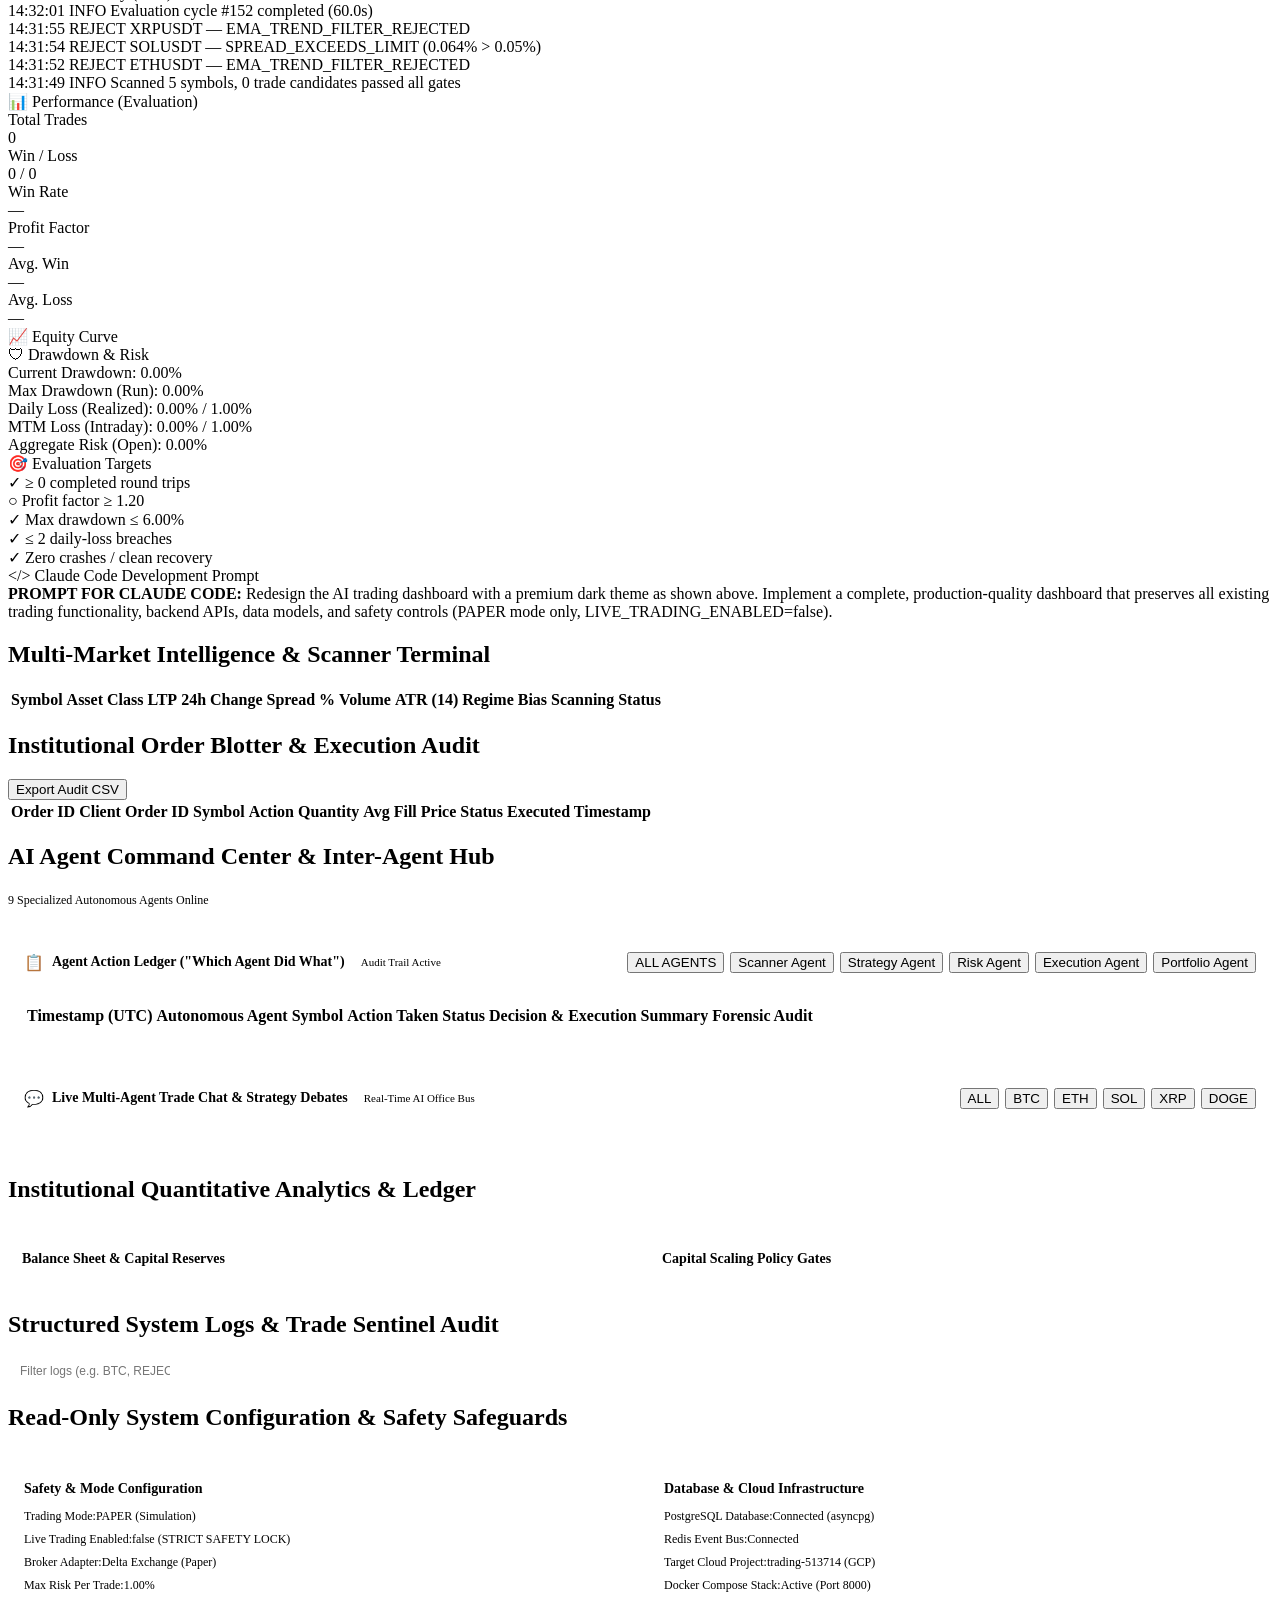
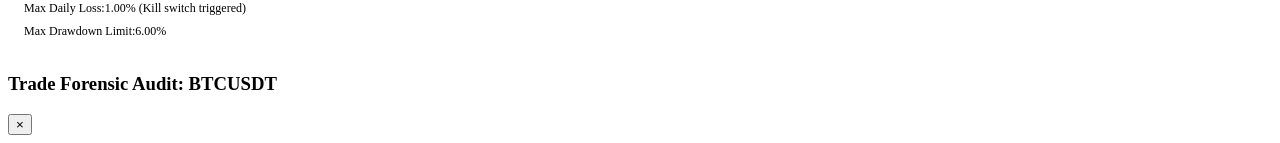
==== commit 13c50208: "Require a sign-in before the dashboard and control APIs can be used. The paper desk also stops publi" ====
--- a/apps/dashboard/index.html
+++ b/apps/dashboard/index.html
@@ -45,6 +45,7 @@
         <div class="clock-display" id="utcClock">
           --:--:-- UTC
         </div>
+        <button type="button" class="nav-tab" id="signOutBtn">Sign out</button>
       </div>
     </header>
 
@@ -192,11 +193,11 @@
               </div>
               <div class="eval-metric-row">
                 <span class="eval-label">Start:</span>
-                <span class="eval-val" id="evalStart">Nov 6, 2026 18:00 UTC</span>
+                <span class="eval-val" id="evalStart">—</span>
               </div>
               <div class="eval-metric-row">
                 <span class="eval-label">End (target):</span>
-                <span class="eval-val" id="evalEnd">Nov 20, 2026 18:00 UTC</span>
+                <span class="eval-val" id="evalEnd">—</span>
               </div>
               <div class="progress-track">
                 <div class="progress-fill" id="evalProgressBar" style="width: 0.75%;"></div>
@@ -225,23 +226,23 @@
           <div class="ticker-pills-bar" id="tickerPillsBar">
             <div class="ticker-pill active" data-symbol="BTCUSDT">
               <span>₿ BTCUSDT</span>
-              <span class="text-green">+0.42%</span>
+              <span class="text-dim" id="pillChangeBTC">—</span>
             </div>
             <div class="ticker-pill" data-symbol="ETHUSDT">
               <span>Ξ ETHUSDT</span>
-              <span class="text-green">+0.56%</span>
+              <span class="text-dim" id="pillChangeETH">—</span>
             </div>
             <div class="ticker-pill" data-symbol="SOLUSDT">
               <span>◎ SOLUSDT</span>
-              <span class="text-green">+1.21%</span>
+              <span class="text-dim" id="pillChangeSOL">—</span>
             </div>
             <div class="ticker-pill" data-symbol="XRPUSDT">
               <span>✕ XRPUSDT</span>
-              <span class="text-red">-0.18%</span>
+              <span class="text-dim" id="pillChangeXRP">—</span>
             </div>
             <div class="ticker-pill" data-symbol="DOGEUSDT">
               <span>Ð DOGEUSDT</span>
-              <span class="text-green">+0.34%</span>
+              <span class="text-dim" id="pillChangeDOGE">—</span>
             </div>
           </div>
 
@@ -252,8 +253,8 @@
                 <div class="chart-symbol" id="chartSymbolDisplay">
                   <span style="color:#f59e0b;">₿</span> BTCUSDT
                 </div>
-                <div class="chart-price" id="chartLivePrice">67,420.50</div>
-                <div class="chart-change" id="chartLiveChange">+283.40 (+0.42%)</div>
+                <div class="chart-price" id="chartLivePrice">—</div>
+                <div class="chart-change" id="chartLiveChange">—</div>
               </div>
               <div class="chart-controls">
                 <div class="timeframe-group">
@@ -272,16 +273,16 @@
               <div class="legend-item">
                 <span class="legend-color" style="background:#06b6d4;"></span>
                 <span>EMA 20:</span>
-                <span class="text-cyan" id="legendEma20">67,285.14</span>
+                <span class="text-cyan" id="legendEma20">—</span>
               </div>
               <div class="legend-item">
                 <span class="legend-color" style="background:#a855f7;"></span>
                 <span>EMA 50:</span>
-                <span style="color:#a855f7;" id="legendEma50">67,102.67</span>
+                <span style="color:#a855f7;" id="legendEma50">—</span>
               </div>
               <div class="legend-item">
                 <span>ATR (14):</span>
-                <span class="text-muted" id="legendAtr14">184.20</span>
+                <span class="text-muted" id="legendAtr14">—</span>
               </div>
             </div>
 
@@ -423,33 +424,33 @@
               <tbody id="watchlistTableBody">
                 <tr data-symbol="BTCUSDT">
                   <td><span class="star-icon">★</span><strong>BTCUSDT</strong></td>
-                  <td id="watchPriceBTC">67,420.50</td>
-                  <td class="text-green" id="watchChangeBTC">+0.42%</td>
-                  <td class="text-dim">0.013%</td>
+                  <td id="watchPriceBTC">—</td>
+                  <td class="text-dim" id="watchChangeBTC">—</td>
+                  <td class="text-dim" id="watchSpreadBTC">—</td>
                 </tr>
                 <tr data-symbol="ETHUSDT">
                   <td><span class="star-icon">★</span><strong>ETHUSDT</strong></td>
-                  <td id="watchPriceETH">3,256.80</td>
-                  <td class="text-green" id="watchChangeETH">+0.56%</td>
-                  <td class="text-dim">0.018%</td>
+                  <td id="watchPriceETH">—</td>
+                  <td class="text-dim" id="watchChangeETH">—</td>
+                  <td class="text-dim" id="watchSpreadETH">—</td>
                 </tr>
                 <tr data-symbol="SOLUSDT">
                   <td><span class="star-icon">★</span><strong>SOLUSDT</strong></td>
-                  <td id="watchPriceSOL">186.24</td>
-                  <td class="text-green" id="watchChangeSOL">+1.21%</td>
-                  <td class="text-dim">0.027%</td>
+                  <td id="watchPriceSOL">—</td>
+                  <td class="text-dim" id="watchChangeSOL">—</td>
+                  <td class="text-dim" id="watchSpreadSOL">—</td>
                 </tr>
                 <tr data-symbol="XRPUSDT">
                   <td><span class="star-icon">★</span><strong>XRPUSDT</strong></td>
-                  <td id="watchPriceXRP">0.6328</td>
-                  <td class="text-red" id="watchChangeXRP">-0.18%</td>
-                  <td class="text-dim">0.031%</td>
+                  <td id="watchPriceXRP">—</td>
+                  <td class="text-dim" id="watchChangeXRP">—</td>
+                  <td class="text-dim" id="watchSpreadXRP">—</td>
                 </tr>
                 <tr data-symbol="DOGEUSDT">
                   <td><span class="star-icon">★</span><strong>DOGEUSDT</strong></td>
-                  <td id="watchPriceDOGE">0.08176</td>
-                  <td class="text-green" id="watchChangeDOGE">+0.34%</td>
-                  <td class="text-dim">0.036%</td>
+                  <td id="watchPriceDOGE">—</td>
+                  <td class="text-dim" id="watchChangeDOGE">—</td>
+                  <td class="text-dim" id="watchSpreadDOGE">—</td>
                 </tr>
               </tbody>
             </table>
@@ -463,7 +464,7 @@
             <div class="regime-body">
               <div style="display:flex; justify-content:space-between; align-items:center;">
                 <span class="eval-label">Market Regime:</span>
-                <span class="regime-badge" id="regimeBadge">BULLISH_TREND</span>
+                <span class="regime-badge" id="regimeBadge">AWAITING DATA</span>
               </div>
               <div style="display:flex; justify-content:space-between; align-items:center;">
                 <span class="eval-label">Confidence:</span>
@@ -472,7 +473,7 @@
               <div class="regime-grid">
                 <div class="regime-stat">
                   <span class="regime-stat-lbl">Volatility (ATR14):</span>
-                  <span class="regime-stat-val" id="regimeVolatility">1.64%</span>
+                  <span class="regime-stat-val" id="regimeVolatility">—</span>
                 </div>
                 <div class="regime-stat">
                   <span class="regime-stat-lbl">Trend:</span>
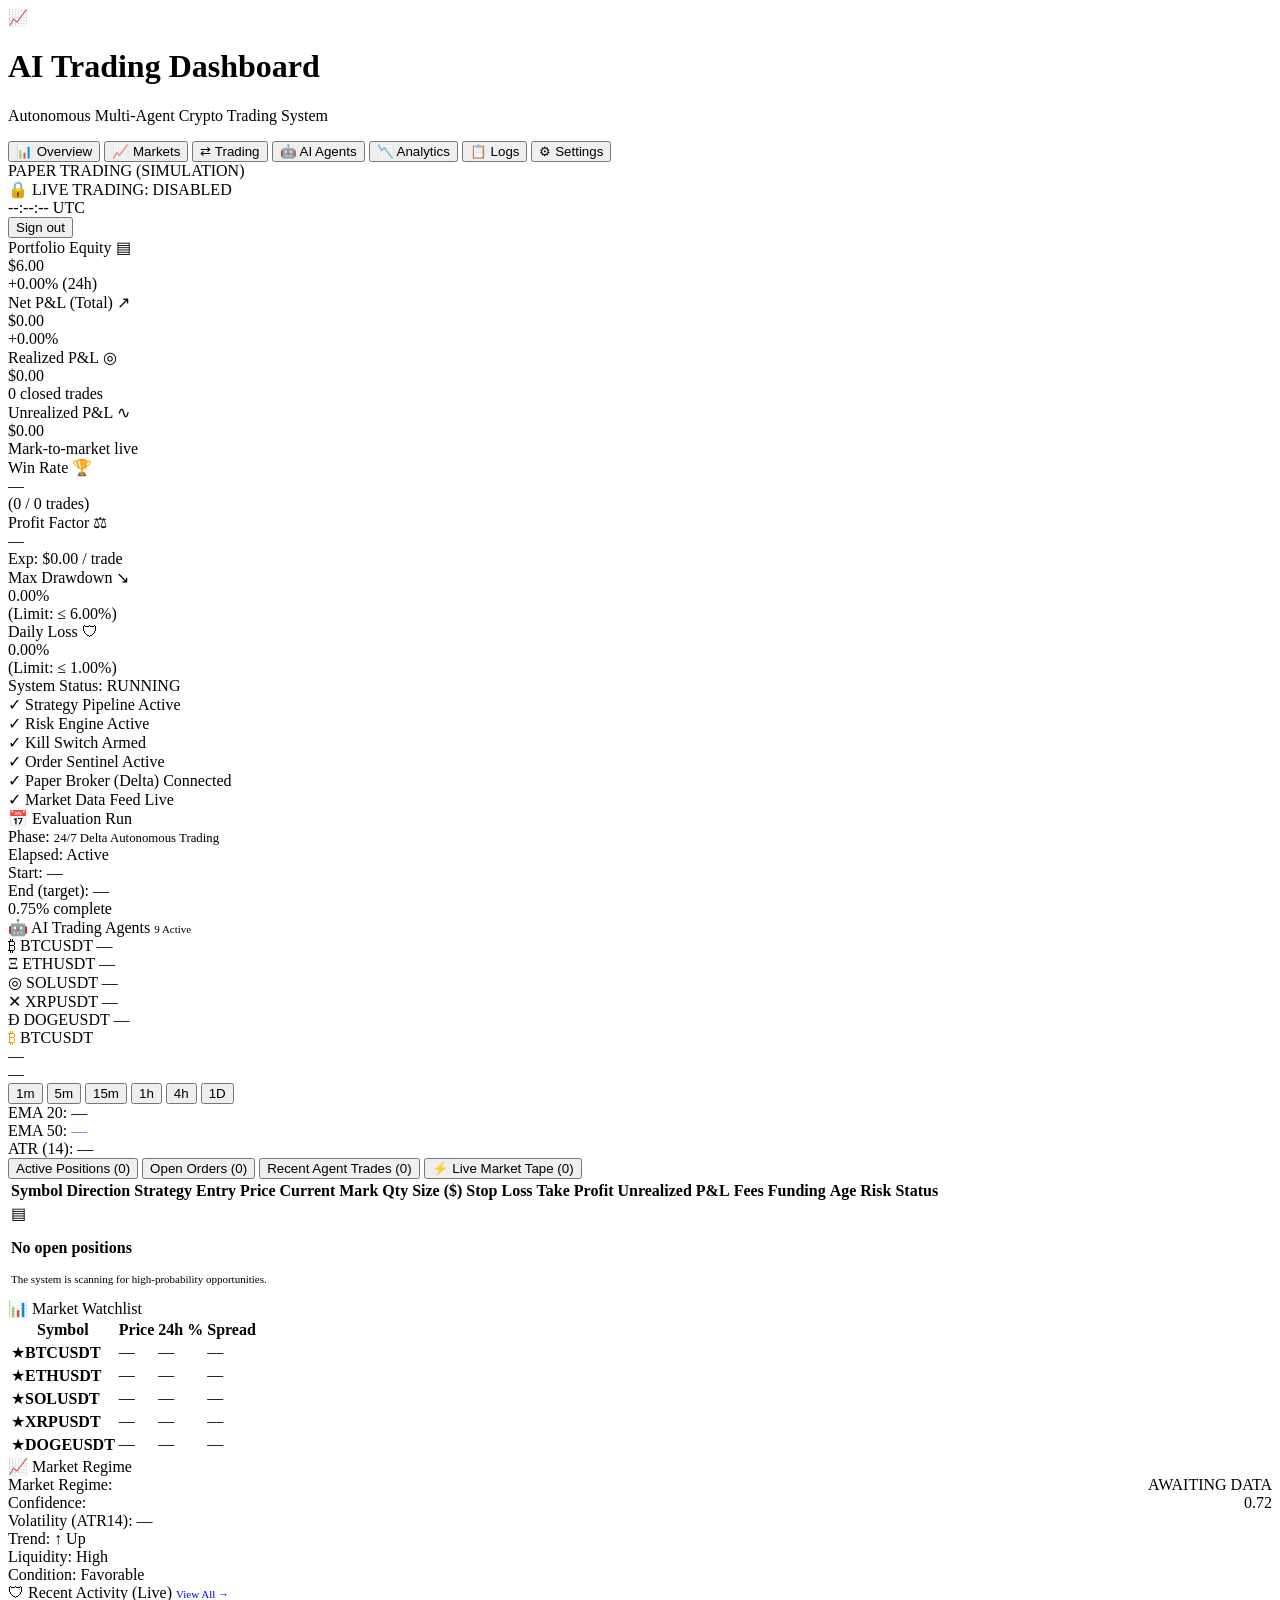
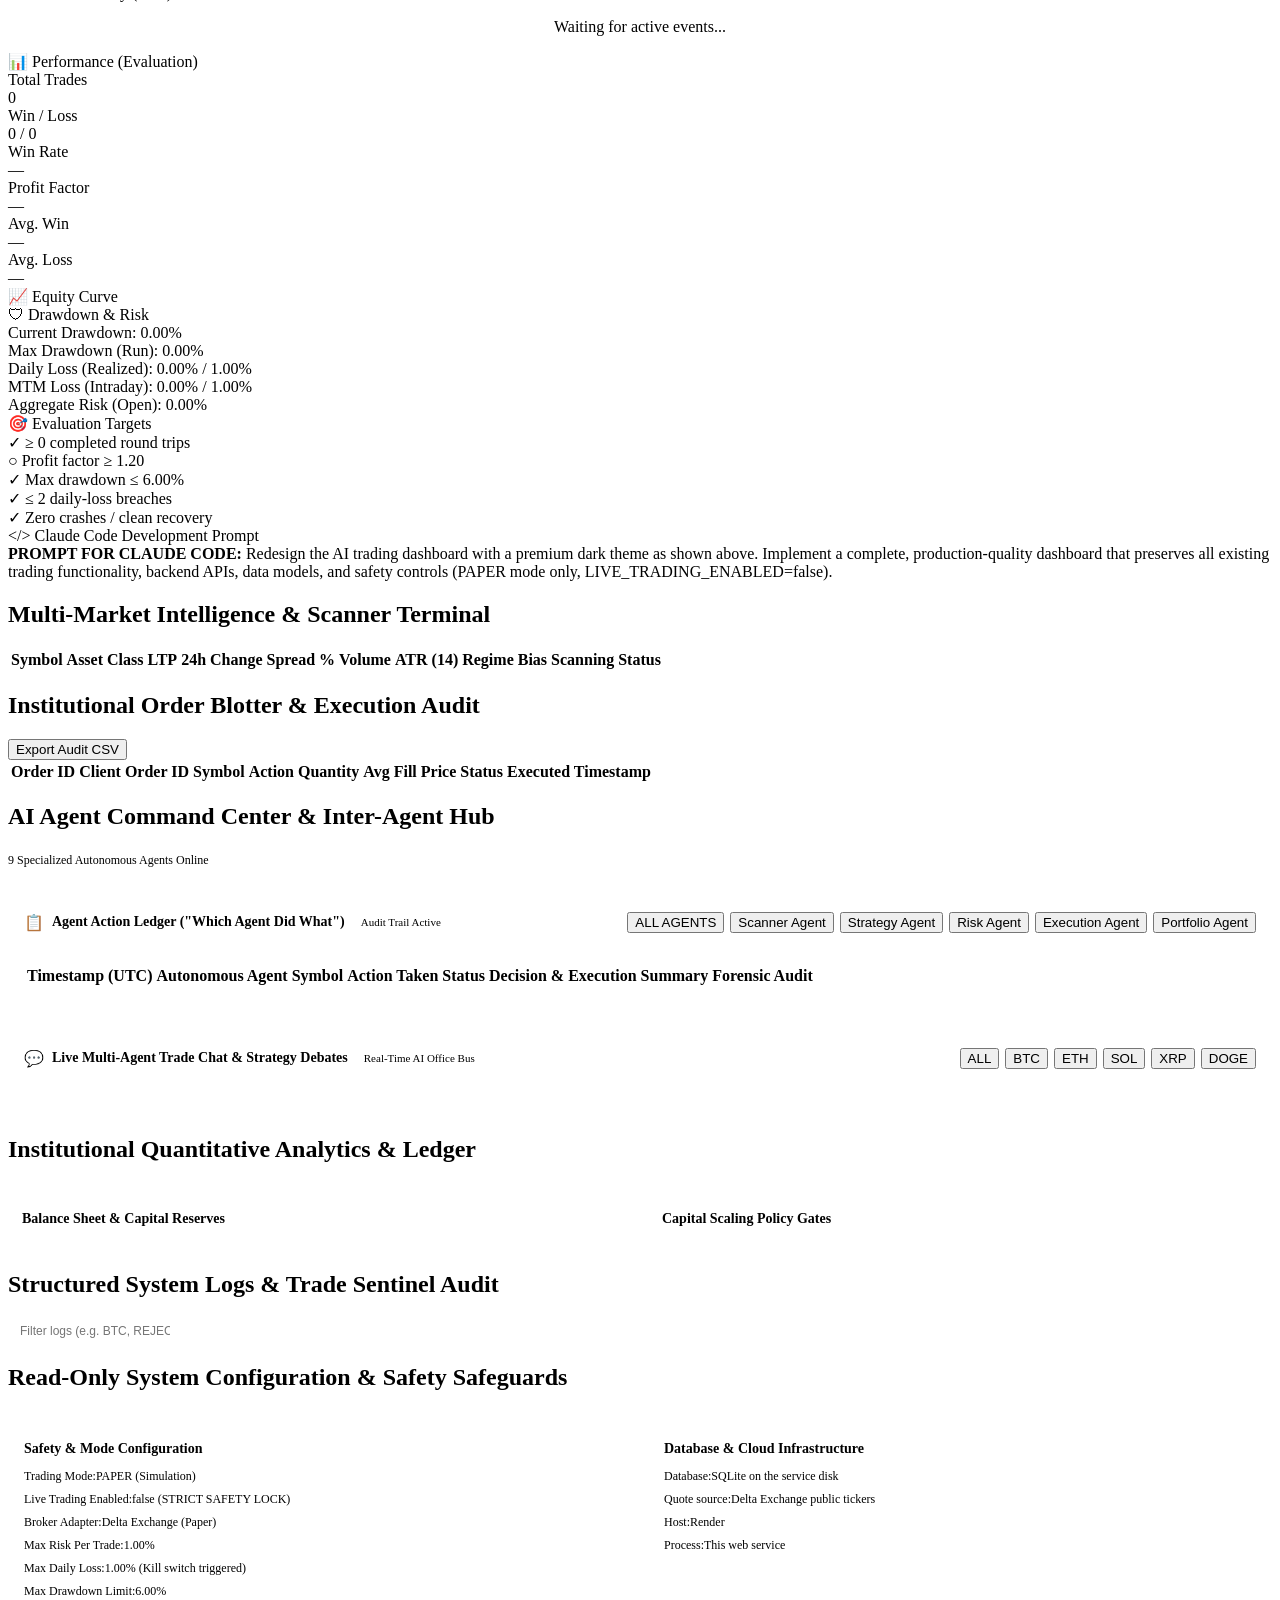
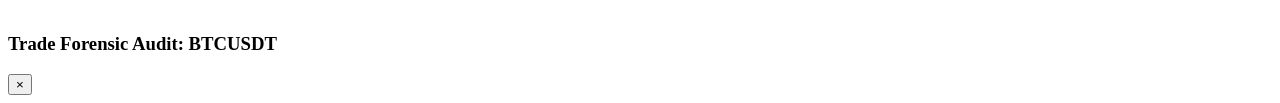
==== commit 2b3d3e85: "Show only stored decisions and Delta prices on the desk. Sample chat lines, activity rows, and the B" ====
--- a/apps/dashboard/index.html
+++ b/apps/dashboard/index.html
@@ -498,31 +498,7 @@
               <a href="#" class="text-cyan" style="font-size:11px; text-decoration:none;" id="btnViewAllActivity">View All →</a>
             </div>
             <div class="activity-stream" id="recentActivityStream">
-              <div class="activity-item">
-                <span class="activity-time">14:32:01</span>
-                <span class="activity-tag info">INFO</span>
-                <span class="activity-msg">Evaluation cycle #152 completed (60.0s)</span>
-              </div>
-              <div class="activity-item">
-                <span class="activity-time">14:31:55</span>
-                <span class="activity-tag reject">REJECT</span>
-                <span class="activity-msg">XRPUSDT — EMA_TREND_FILTER_REJECTED</span>
-              </div>
-              <div class="activity-item">
-                <span class="activity-time">14:31:54</span>
-                <span class="activity-tag reject">REJECT</span>
-                <span class="activity-msg">SOLUSDT — SPREAD_EXCEEDS_LIMIT (0.064% > 0.05%)</span>
-              </div>
-              <div class="activity-item">
-                <span class="activity-time">14:31:52</span>
-                <span class="activity-tag reject">REJECT</span>
-                <span class="activity-msg">ETHUSDT — EMA_TREND_FILTER_REJECTED</span>
-              </div>
-              <div class="activity-item">
-                <span class="activity-time">14:31:49</span>
-                <span class="activity-tag info">INFO</span>
-                <span class="activity-msg">Scanned 5 symbols, 0 trade candidates passed all gates</span>
-              </div>
+              <div style="text-align:center; padding:16px; color:var(--text-dim);">Waiting for active events...</div>
             </div>
           </div>
 
@@ -840,10 +816,10 @@
         <div class="panel-card" style="padding:16px;">
           <h3 style="font-size:14px; margin-bottom:12px; color:var(--accent-cyan);">Database & Cloud Infrastructure</h3>
           <div style="display:flex; flex-direction:column; gap:8px; font-size:12px;">
-            <div class="risk-row"><span class="eval-label">PostgreSQL Database:</span><span class="risk-val text-green" id="cfgDbStatus">Connected (asyncpg)</span></div>
-            <div class="risk-row"><span class="eval-label">Redis Event Bus:</span><span class="risk-val text-green" id="cfgRedisStatus">Connected</span></div>
-            <div class="risk-row"><span class="eval-label">Target Cloud Project:</span><span class="risk-val">trading-513714 (GCP)</span></div>
-            <div class="risk-row"><span class="eval-label">Docker Compose Stack:</span><span class="risk-val text-green">Active (Port 8000)</span></div>
+            <div class="risk-row"><span class="eval-label">Database:</span><span class="risk-val" id="cfgDbStatus">SQLite on the service disk</span></div>
+            <div class="risk-row"><span class="eval-label">Quote source:</span><span class="risk-val" id="cfgRedisStatus">Delta Exchange public tickers</span></div>
+            <div class="risk-row"><span class="eval-label">Host:</span><span class="risk-val">Render</span></div>
+            <div class="risk-row"><span class="eval-label">Process:</span><span class="risk-val">This web service</span></div>
           </div>
         </div>
       </div>
@@ -864,6 +840,6 @@
     </div>
   </div>
 
-  <script src="/static/app.js?v=4.0.0"></script>
+  <script src="/static/app.js?v=4.1.0"></script>
 </body>
 </html>
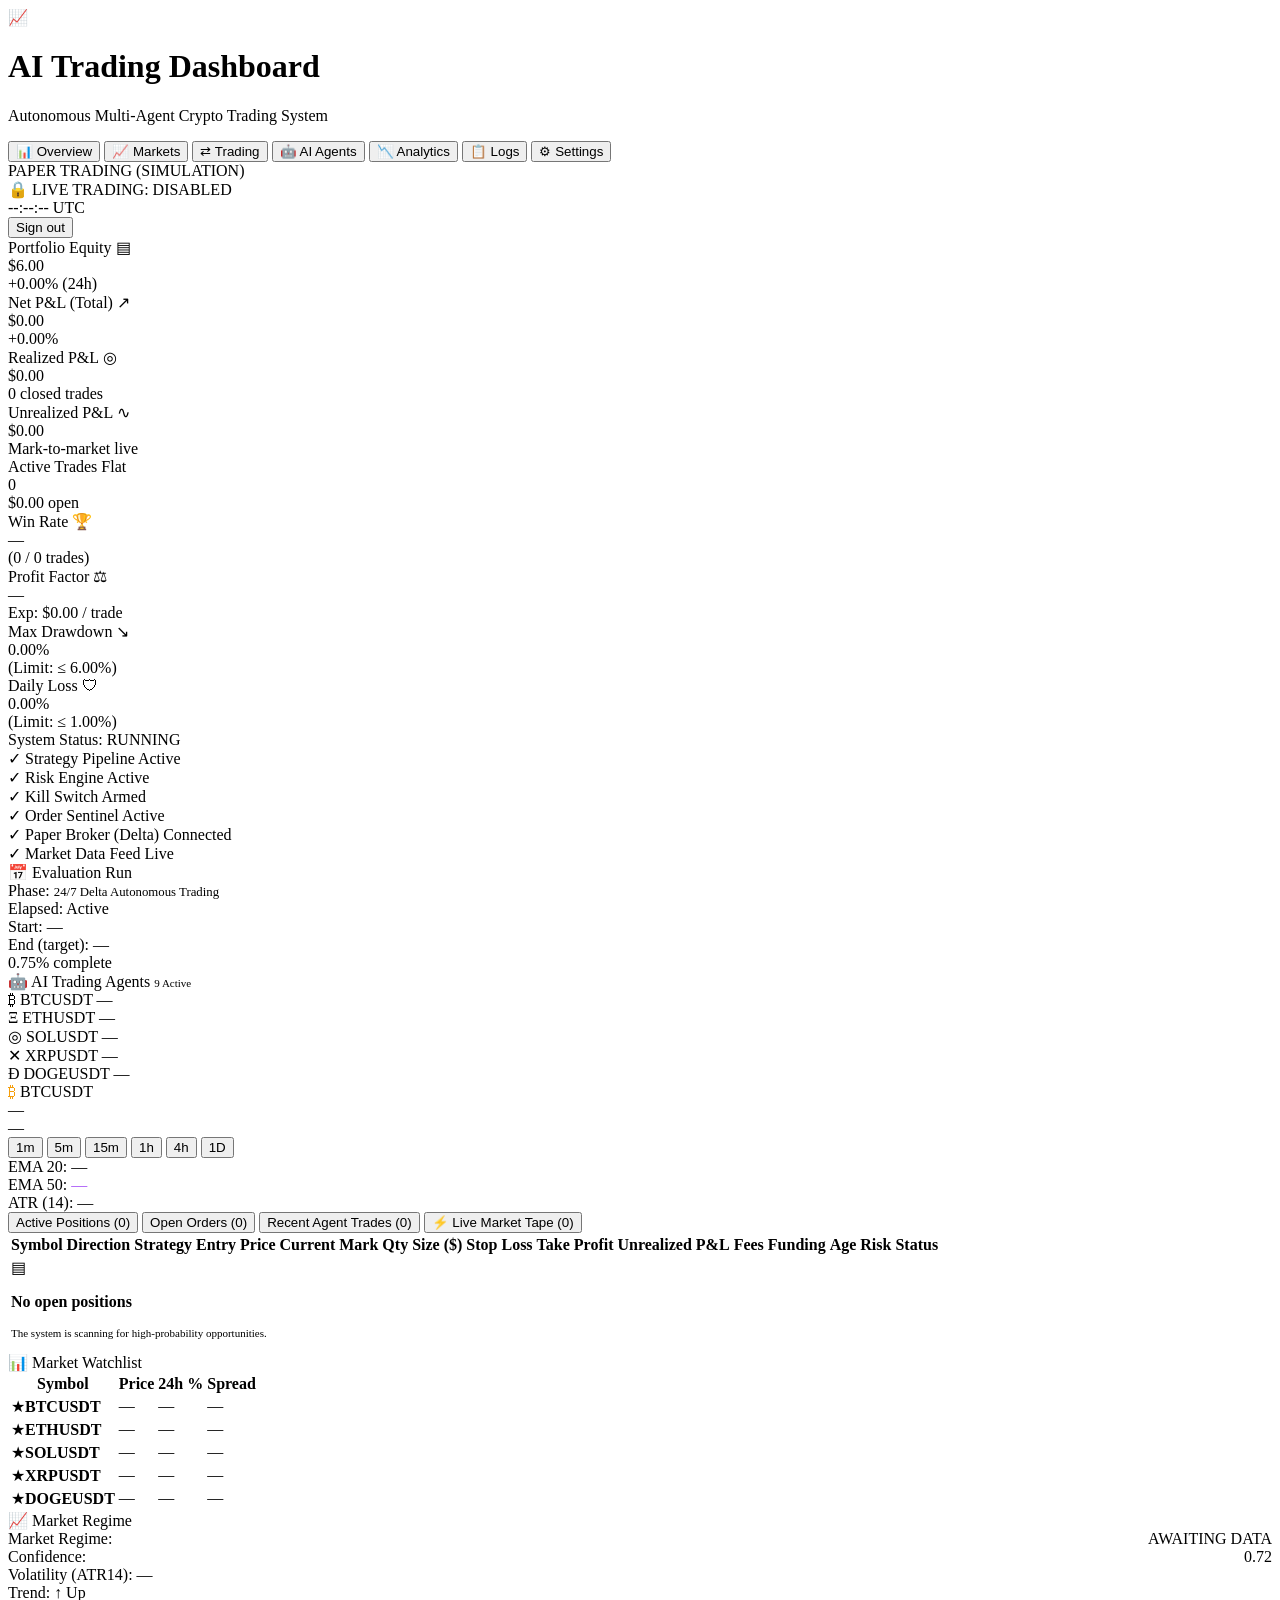
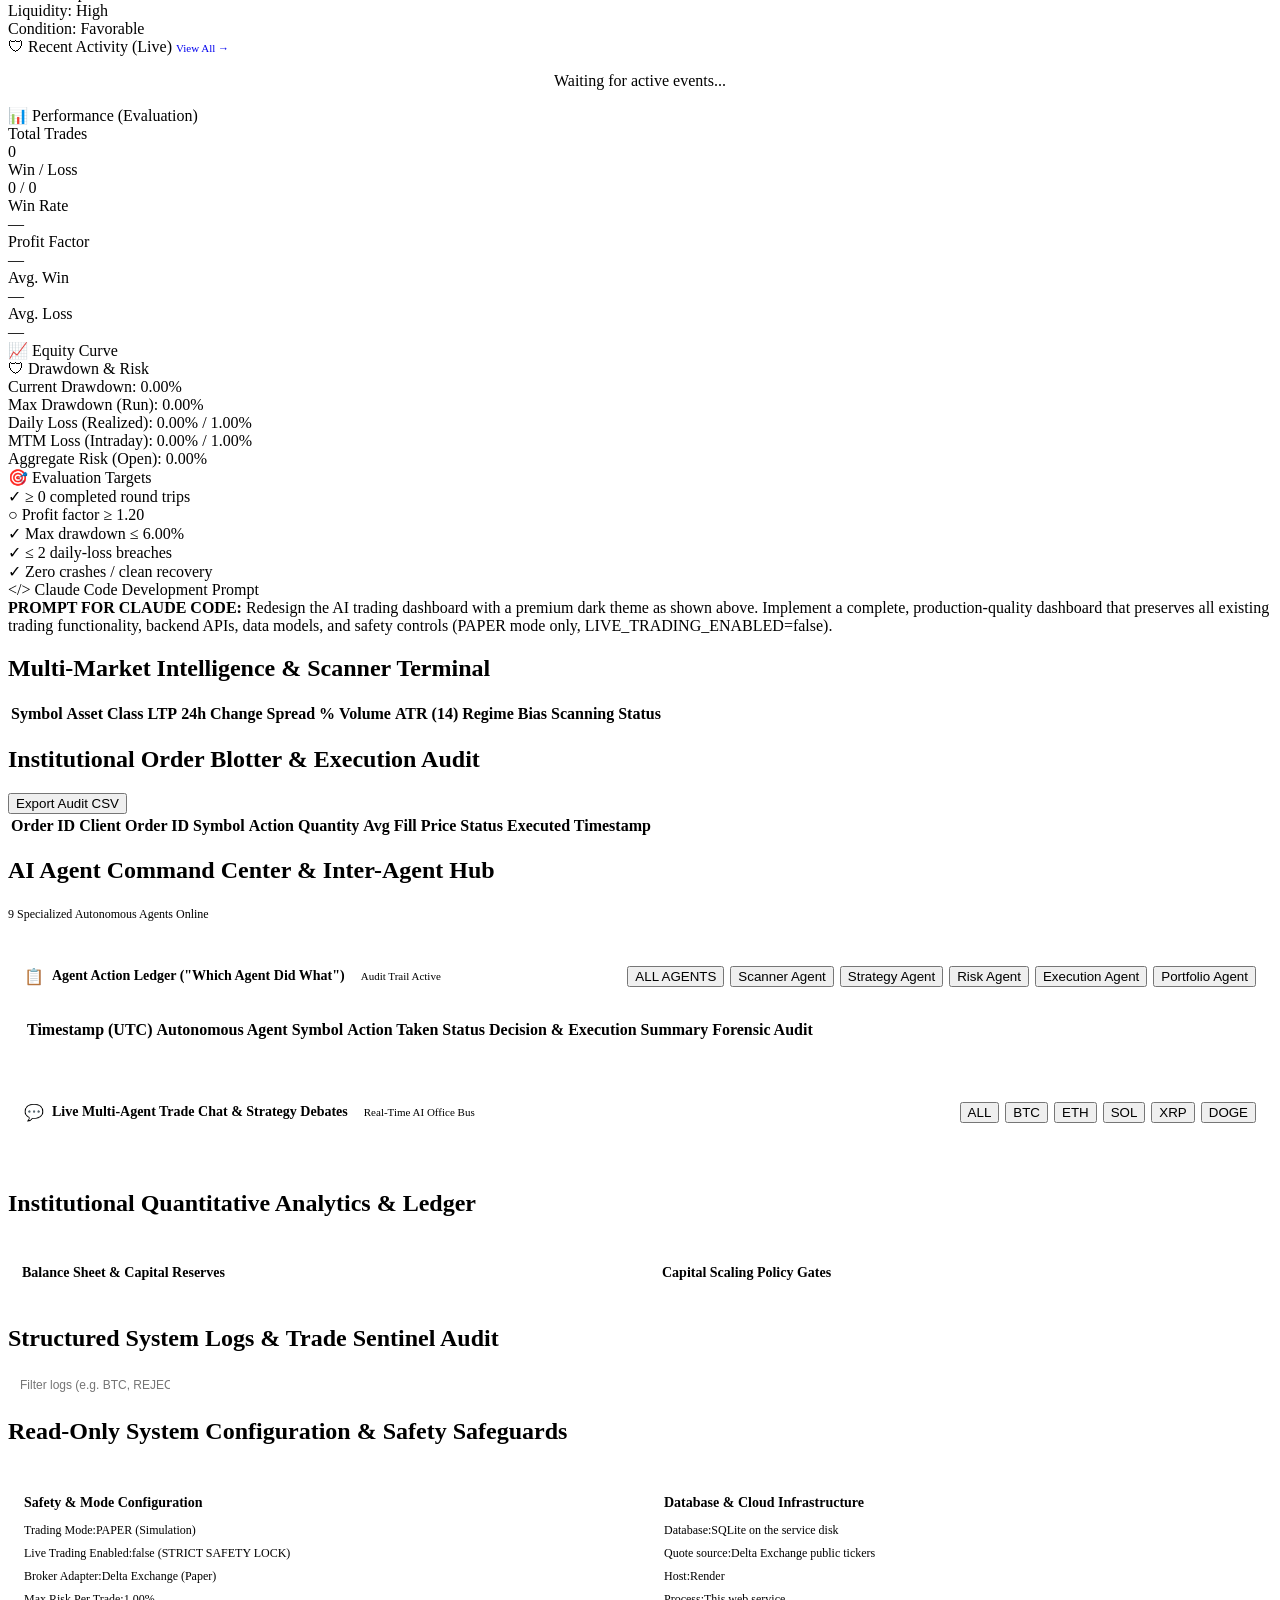
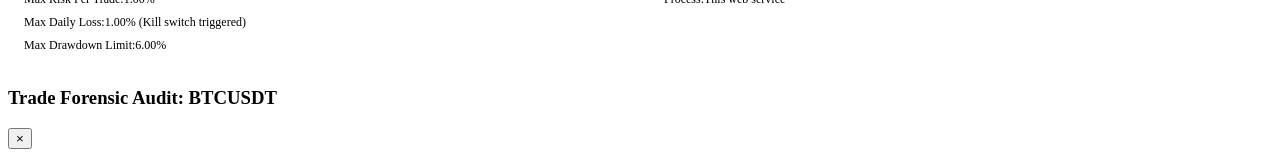
==== commit 7ad31874: "Show the open trade count and its live profit on the top row. Open position marks now follow Delta s" ====
--- a/apps/dashboard/index.html
+++ b/apps/dashboard/index.html
@@ -7,7 +7,7 @@
   <link rel="preconnect" href="https://fonts.googleapis.com">
   <link rel="preconnect" href="https://fonts.gstatic.com" crossorigin>
   <link href="https://fonts.googleapis.com/css2?family=Outfit:wght@300;400;500;600;700;800&family=JetBrains+Mono:wght@400;500;600;700&display=swap" rel="stylesheet">
-  <link rel="stylesheet" href="/static/style.css?v=4.0.0">
+  <link rel="stylesheet" href="/static/style.css?v=4.3.0">
   <script src="/static/lightweight-charts.standalone.production.js"></script>
 </head>
 <body>
@@ -89,6 +89,16 @@
         </div>
         <div class="kpi-value" id="kpiUnrealizedPnl">$0.00</div>
         <div class="kpi-subtext" id="kpiMarkPriceFreshness">Mark-to-market live</div>
+      </div>
+
+      <!-- 5. Active trades -->
+      <div class="kpi-card">
+        <div class="kpi-header">
+          <span class="kpi-label">Active Trades</span>
+          <span class="kpi-icon text-cyan" id="kpiActiveStatus">Flat</span>
+        </div>
+        <div class="kpi-value" id="kpiActiveCount">0</div>
+        <div class="kpi-subtext" id="kpiActivePnl">$0.00 open</div>
       </div>
 
       <!-- 5. Win Rate -->
@@ -840,6 +850,6 @@
     </div>
   </div>
 
-  <script src="/static/app.js?v=4.1.0"></script>
+  <script src="/static/app.js?v=4.3.0"></script>
 </body>
 </html>
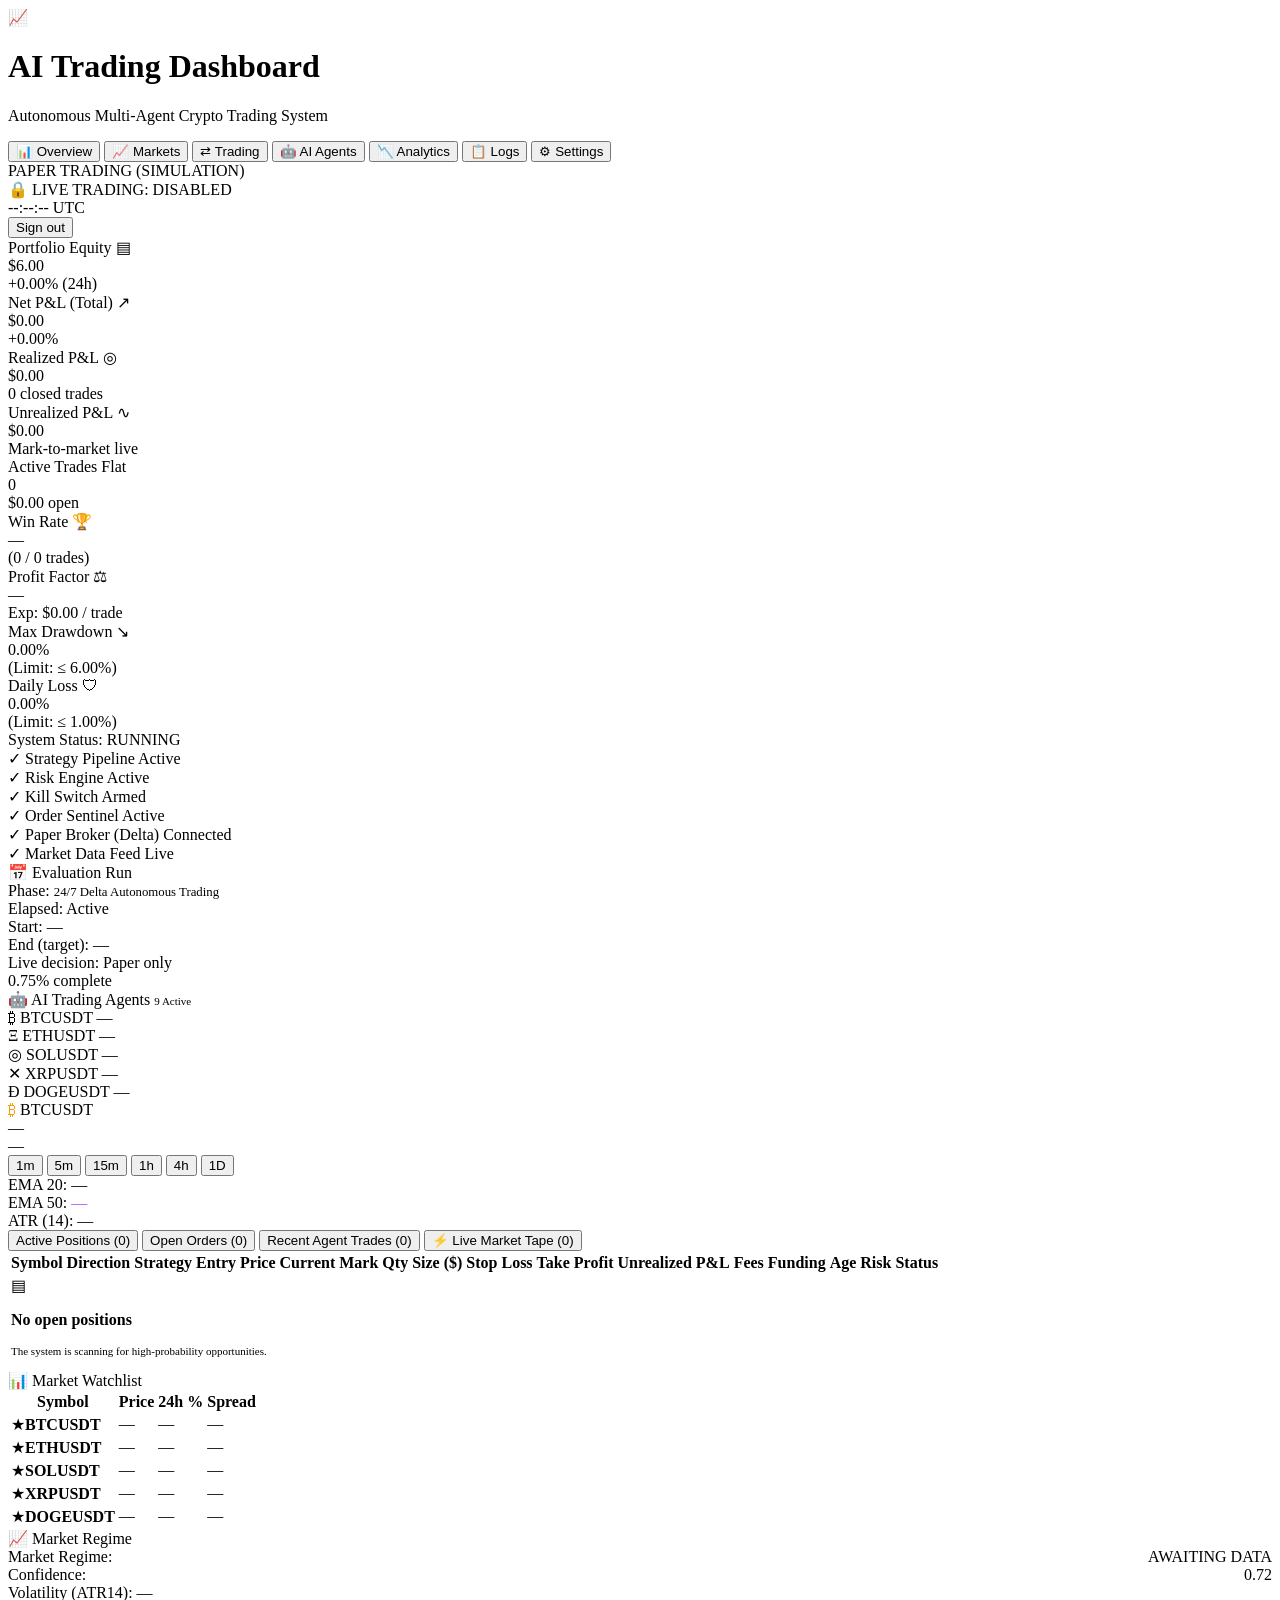
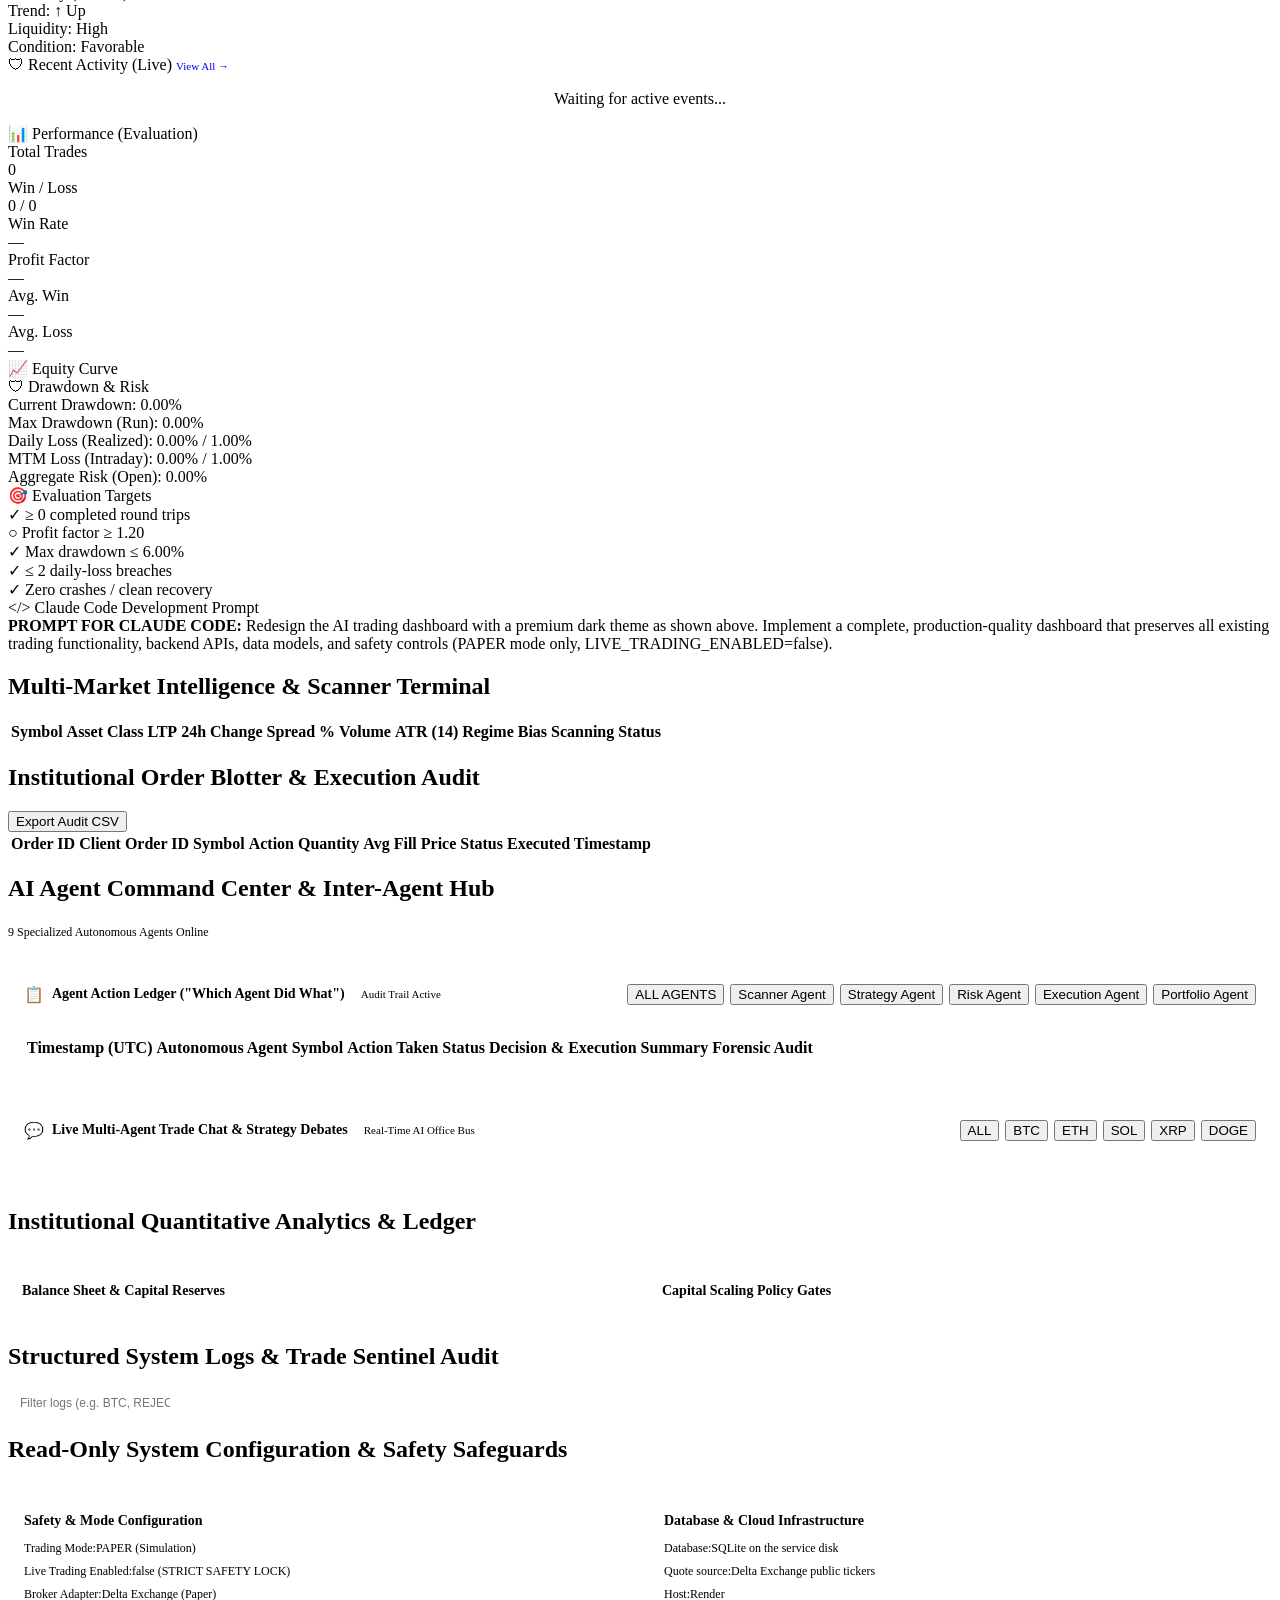
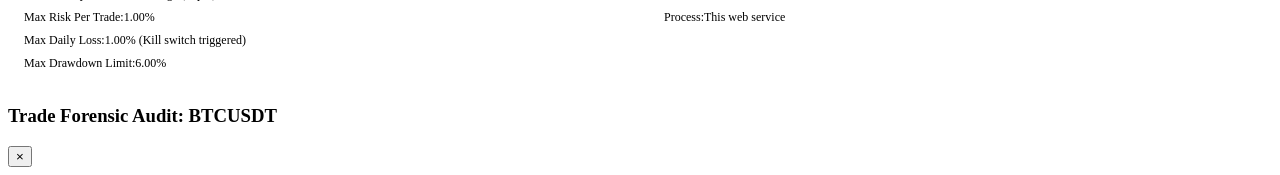
==== commit 3abbf24e: "Score a 3-day paper run before any live-trading decision. The window no longer resets every few minu" ====
--- a/apps/dashboard/index.html
+++ b/apps/dashboard/index.html
@@ -208,6 +208,10 @@
               <div class="eval-metric-row">
                 <span class="eval-label">End (target):</span>
                 <span class="eval-val" id="evalEnd">—</span>
+              </div>
+              <div class="eval-metric-row">
+                <span class="eval-label">Live decision:</span>
+                <span class="eval-val" id="evalLiveDecision">Paper only</span>
               </div>
               <div class="progress-track">
                 <div class="progress-fill" id="evalProgressBar" style="width: 0.75%;"></div>
@@ -850,6 +854,6 @@
     </div>
   </div>
 
-  <script src="/static/app.js?v=4.3.0"></script>
+  <script src="/static/app.js?v=4.4.0"></script>
 </body>
 </html>
